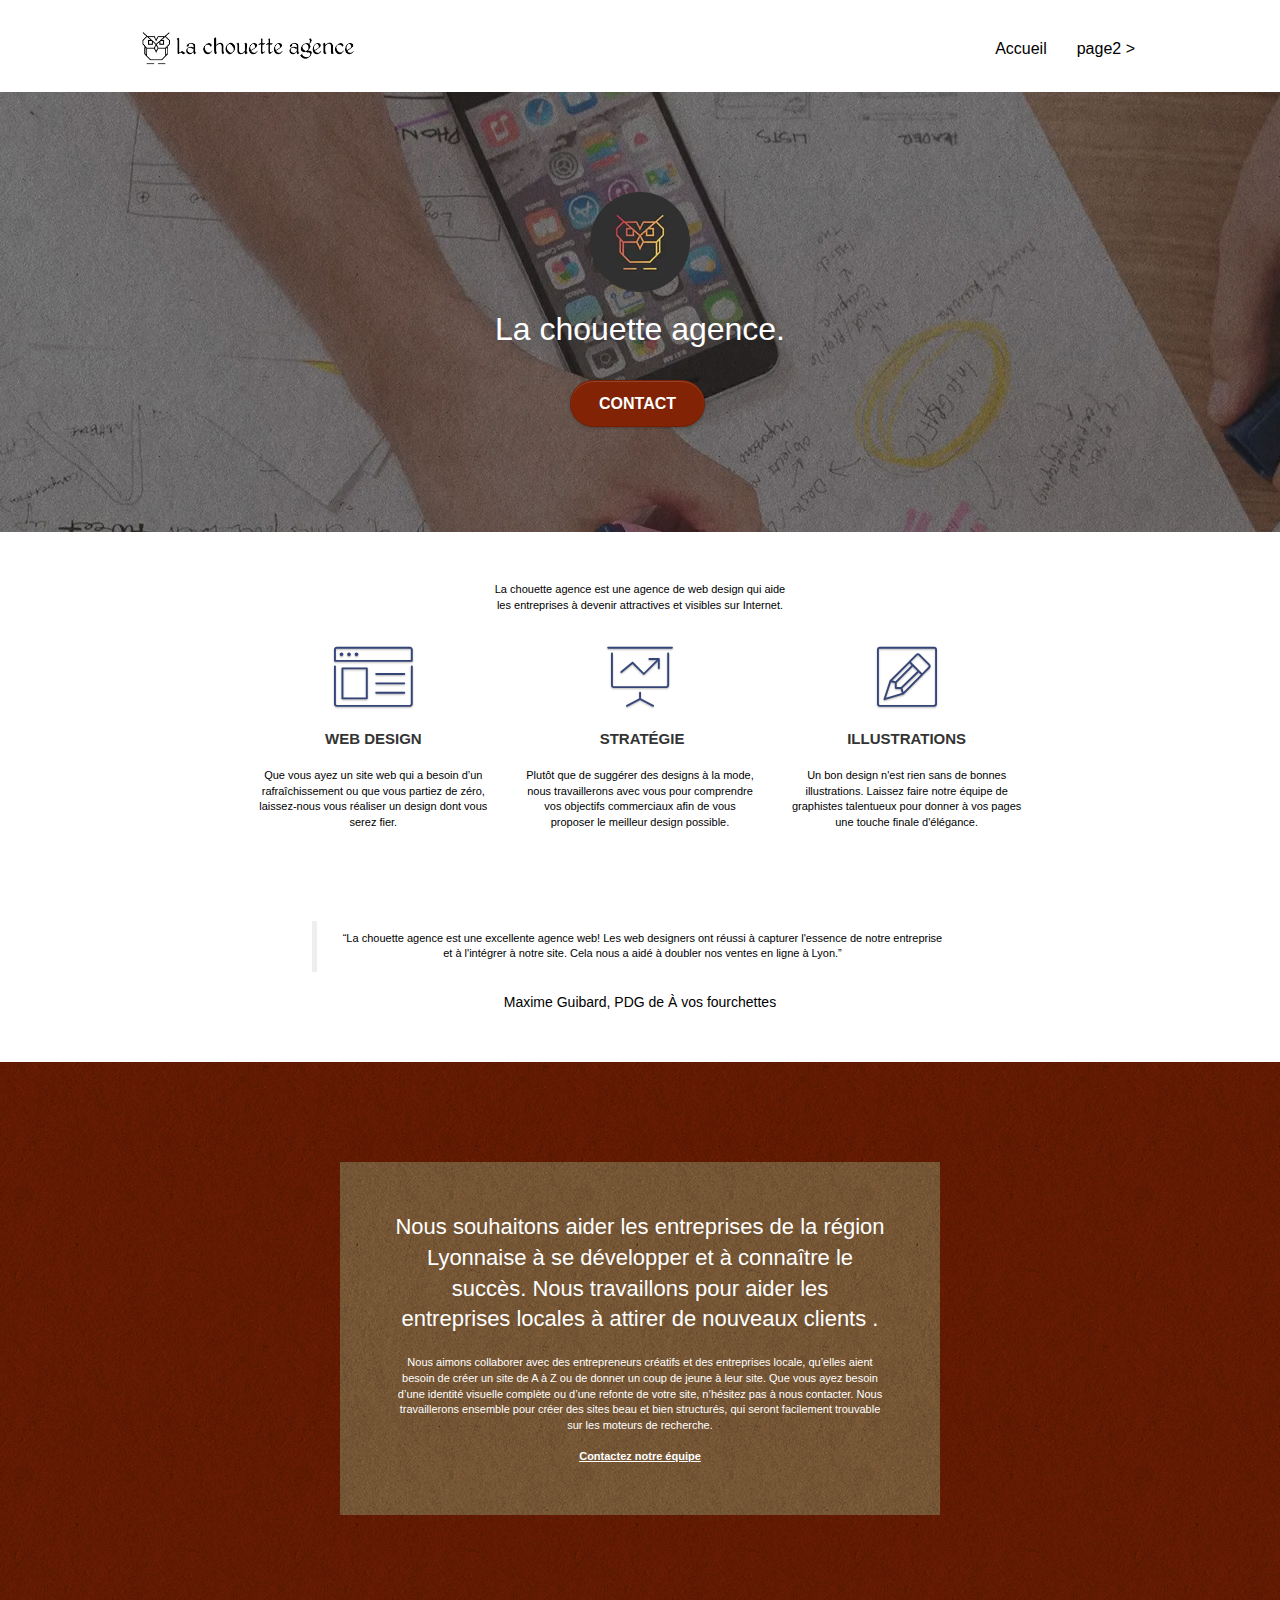
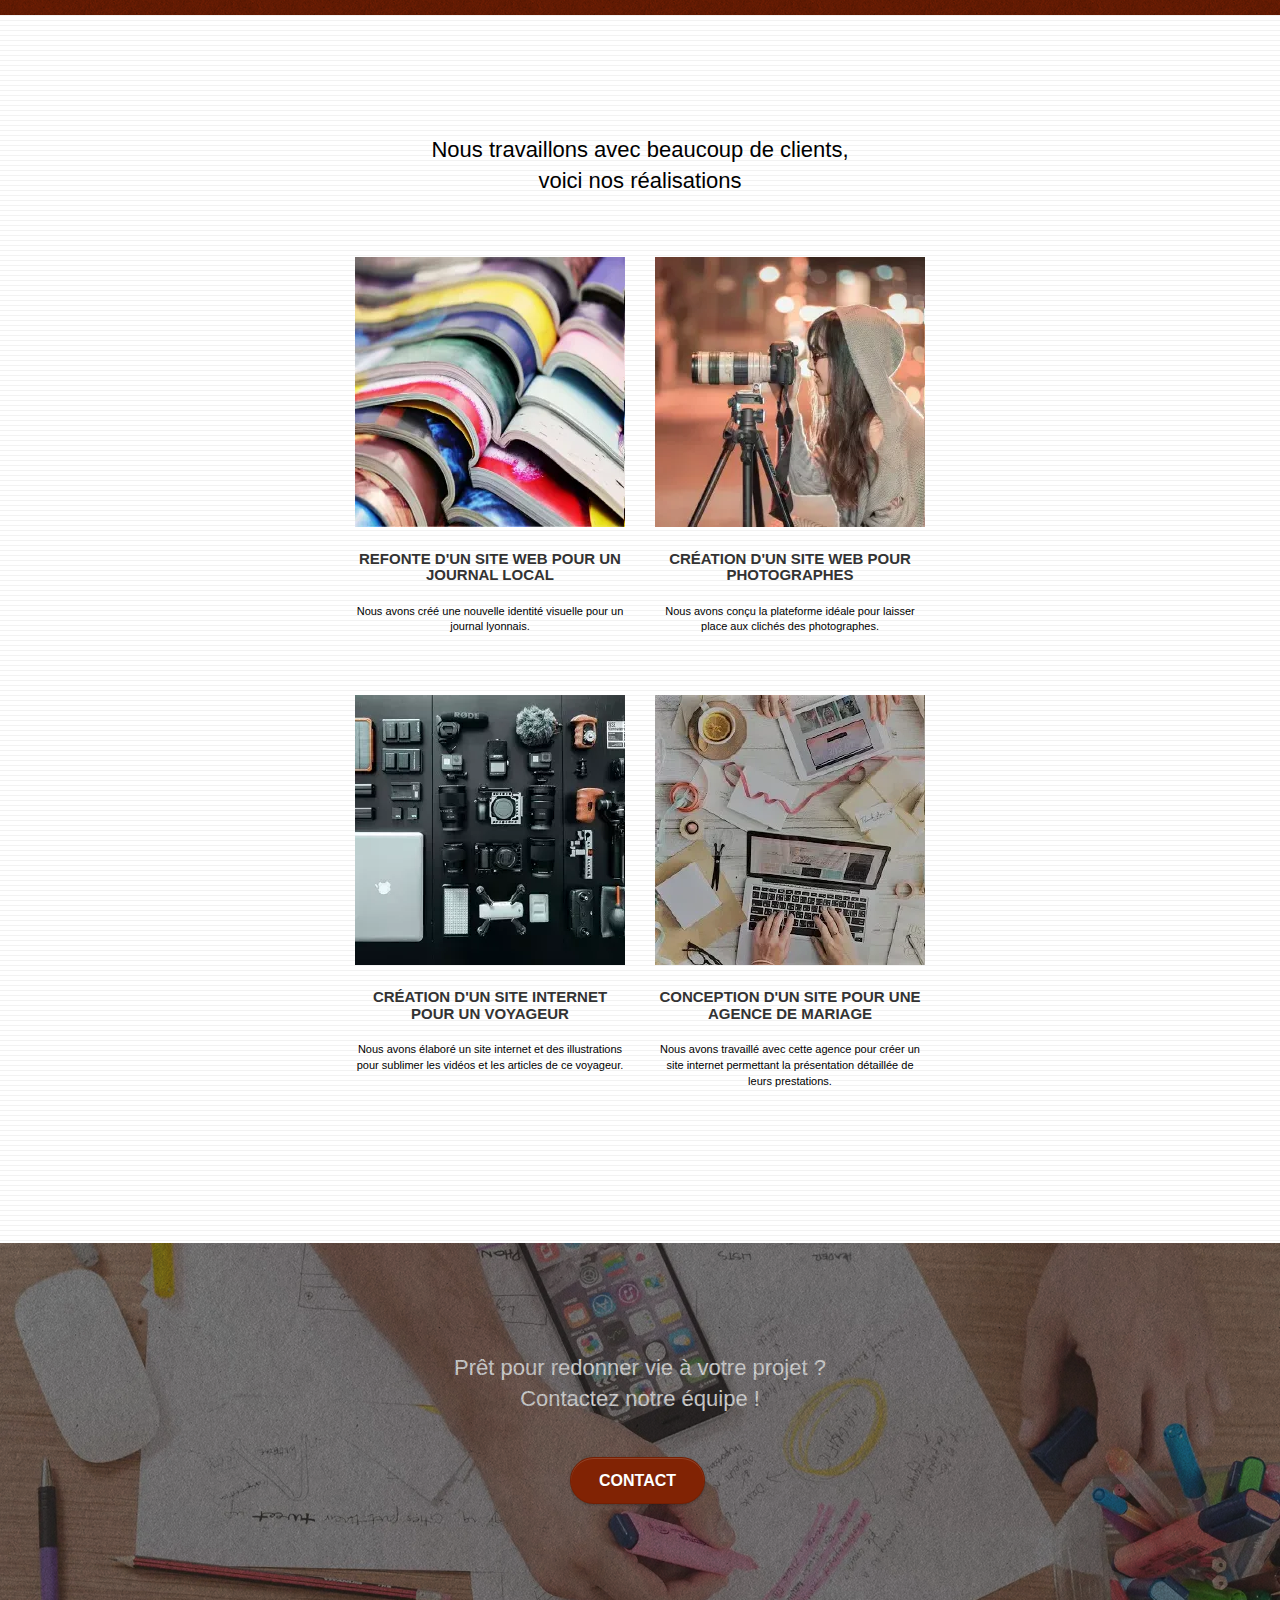
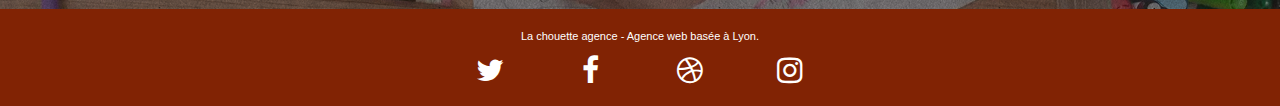
==== index.html @ 72ff3b44 "ajout attribut defer aux scripts" ====
<!doctype html>
<html lang="fr">
<head>
    <meta charset="utf-8">
	<title>La chouette agence | Entreprise de web design à Lyon</title>
    <meta name="description" content="Cherchez vous le meilleur design pour vos sites web? Que vos pages web deviennent attractives et visibles sur internet? Faites confiance à La chouette agence!">
	<meta name="viewport" content="width=device-width, initial-scale=1.0, viewport-fit=cover">
    <link rel="shortcut icon" type="image/png" href="favicon.webp">
    
	<link rel="stylesheet" type="text/css" href="./css/bootstrap.css">
	<link rel="stylesheet" type="text/css" href="style.css">
	<link rel="stylesheet" type="text/css" href="./css/font-awesome.css">
	<link rel="stylesheet" type="text/css" href="./css/et-line.css">
	
    
	<script src="./js/jquery-2.1.0.js" dfer></script>
	<script src="./js/bootstrap.js" defer></script>
	<script src="./js/blocs.js" defer></script>
	<script src="./js/jquery.touchSwipe.js" defer></script>
	<script src="./js/gmaps.js" defer></script>


<!-- Analytics -->
 
<!-- Analytics END -->
    
</head>
<body>
<!-- bloc-0 -->
<header class="bloc bgc-white l-bloc " id="bloc-0">
	<div class="container bloc-sm">

		<nav class="navbar row">
			<div class="navbar-header">
				<a class="navbar-brand" href="index.html"><img src="img/la-chouette-agence.webp" alt="Logo noir et blanc de La chouette agence" height="40" /></a>
				<button id="nav-toggle" type="button" class="ui-navbar-toggle navbar-toggle" data-toggle="collapse" data-target=".navbar-1">
					<span class="sr-only">Toggle navigation</span><span class="icon-bar"></span><span class="icon-bar"></span><span class="icon-bar"></span>
				</button>
			</div>
			<div class="collapse navbar-collapse navbar-1 special-dropdown-nav">
				<ul class="site-navigation nav navbar-nav">
					<li>
						<a href="index.html">Accueil</a>
					</li>
					<li>
					</li>
					<li>
						<a href="page2.html">page2 &gt;</a>
					</li>
				</ul>
			</div>
		</nav>
	</div>
</header> <!-- bloc-0 END -->

<!-- Principal conteneur -->
<main class="page-container">
	<!-- bloc-1-presentation -->
	<section class="bloc bgc-dark-slate-blue bg-banniere d-bloc bg-t-edge bloc-bg-texture texture-paper b-parallax" id="bloc-1-hero">
		<div class="container bloc-lg">
			<div class="row tight-width-whitespace">
				<div class="col-sm-12">
					<img src="img/logo.webp" class="center-block image-resize-mode" width="100" alt="Logo en couleur de La chouette agence" />
					<h1 class="text-center hero-bloc-text tc-white ">
						La chouette agence.
					</h1>
					<div class="text-center">
						<a href="page2.html" class="btn btn-lg btn-clean btn-rd cta-hero btn-atomic-tangerine" id="cta-hero">Contact</a>
					</div>
				</div>
			</div>
		</div>
	</section> <!-- bloc-1-presentation END -->
	
	<!-- bloc-2-services -->
	<section class="bloc bgc-white l-bloc" id="bloc-2-services">
		<div class="container bloc-md">
			<div class="row">
				<div class="col-sm-12 text-center">
					<p>La chouette agence est une agence de web design qui aide<br/> les entreprises à devenir attractives et visibles sur Internet.</p>
				</div>
			</div>
			<div class="row voffset-lg med-width-whitespace">
				<div class="col-sm-4">
					<div class="text-center">
						<span class="et-icon-browser sm-shadow icon-dark-slate-blue icons icon-lg"></span>
					</div>
					<h3 class="mg-md text-center">
						Web design
					</h3>
					<p class="text-center ">
						Que vous ayez un site web qui a besoin d&rsquo;un rafraîchissement ou que vous partiez de zéro, laissez-nous vous réaliser un design dont vous serez fier.
					</p>
				</div>
				<div class="col-sm-4">
					<div class="text-center">
						<span class="et-icon-presentation sm-shadow icon-dark-slate-blue icons icon-lg"></span>
					</div>
					<h3 class="mg-md text-center">
						&nbsp;Stratégie
					</h3>
					<p class="text-center ">
						Plutôt que de suggérer des designs à la mode, nous travaillerons avec vous pour comprendre vos objectifs commerciaux afin de vous proposer le meilleur design possible.<br>
					</p>
				</div>
				<div class="col-sm-4">
					<div class="text-center">
						<span class="et-icon-edit sm-shadow icon-dark-slate-blue icons icon-lg"></span>
					</div>
					<h3 class="mg-md text-center">
						Illustrations
					</h3>
					<p class="text-center ">
						Un bon design n'est rien sans de bonnes illustrations. Laissez faire notre équipe de graphistes talentueux pour donner à vos pages une touche finale d'élégance.
					</p>
				</div>
			</div>
			<div class="row voffset-lg voffset">
				<div class="col-xs-12 col-md-8 col-md-offset-2 text-center">
					<blockquote>
						<p>“La chouette agence est une excellente agence web! Les web designers ont réussi à capturer l'essence de notre entreprise et à l'intégrer à notre site. Cela nous a aidé à doubler nos ventes en ligne à Lyon.”</p>
					</blockquote>
					<figcaption>Maxime Guibard, PDG de À vos fourchettes</figcaption>

				</div>
			</div>
		</div>
	</section> <!-- bloc-2-services END -->
	
	<!-- bloc-3-what-i-do -->
	<section class="bloc tc-white bgc-atomic-tangerine bg-presentation d-bloc bloc-bg-texture texture-paper b-parallax" id="bloc-3-what-i-do">
		<div class="container bloc-lg">
			<div class="row tight-width-whitespace black-background">
				<div class="col-sm-12">
					<h2 class="mg-md text-center tc-white">
						Nous souhaitons aider les entreprises de la région Lyonnaise à se développer et à connaître le succès. Nous travaillons pour aider les entreprises locales à attirer de nouveaux clients .<br>
					</h2>
					<p class="text-center white">
						Nous aimons collaborer avec des entrepreneurs créatifs et des entreprises locale, qu’elles aient besoin de créer un site de A à Z ou de donner un coup de jeune à leur site. Que vous ayez besoin d’une identité visuelle complète ou d’une refonte de votre site, n’hésitez pas à nous contacter. Nous travaillerons ensemble pour créer des sites beau et bien structurés, qui seront facilement trouvable sur les moteurs de recherche. <br><br><a class="ltc-white bold-link" href="page2.html">Contactez notre équipe</a><br>
					</p>
				</div>
			</div>
		</div>
	</section> <!-- bloc-3-what-i-do END -->
	
	<!-- bloc-4-portfolio -->
	<section class="bloc bgc-white bg-lines-h2-bg bg-repeat l-bloc" id="bloc-4-portfolio">
		<div class="container bloc-lg">
			<div class="row">
				<div class="col-sm-12 text-center">
					<h2>Nous travaillons avec beaucoup de clients, <br>voici nos réalisations</h2>
				</div>
			</div>
			<div class="row tight-width-whitespace portfolio-row">
				<div class="col-sm-6">
					<a href="#" data-lightbox="img/1.jpg" data-gallery-id="gallery-1" data-caption="Refonte d'un site web pour un journal local" data-frame="snapshot-lb"><img src="img/1.webp" alt="Photo d'une pile de livres colorés" class="img-responsive portfolio-thumb" /></a>
					<h3 class="mg-md text-center">
						Refonte d'un site web pour un journal local
					</h3>
					<p class="text-center">
						Nous avons créé une nouvelle identité visuelle pour un journal lyonnais.
					</p>
				</div>
				<div class="col-sm-6">
					<a href="#" data-lightbox="img/2.jpg" data-gallery-id="gallery-1" data-caption="Création d'un site web pour photographes" data-frame="snapshot-lb"><img src="img/2.webp" class="img-responsive portfolio-thumb" alt="Photo d'une femme en train de photographier" /></a>
					<h3 class="mg-md text-center">
						Création d'un site web pour photographes
					</h3>
					<p class="text-center">
						Nous avons conçu la plateforme idéale pour laisser place aux clichés des photographes.
					</p>
				</div>
			</div>
			<div class="row tight-width-whitespace portfolio-row">
				<div class="col-sm-6">
					<a href="#" data-lightbox="img/3.bmp" data-gallery-id="gallery-1" data-caption="Création d'un site internet pour un voyageur" data-frame="snapshot-lb"><img src="img/3.webp" class="img-responsive portfolio-thumb" alt="Photo d'accessoires de photographie"/></a>
					<h3 class="mg-md text-center">
						Création d'un site internet pour un voyageur
					</h3>
					<p class="text-center">
						Nous avons élaboré un site internet et des illustrations pour sublimer les vidéos et les articles de ce voyageur.
					</p>
				</div>
				<div class="col-sm-6">
					<a href="#" data-lightbox="img/4.bmp" data-gallery-id="gallery-1" data-caption="Conception d'un site pour une agence de mariage" data-frame="snapshot-lb"><img src="img/4.webp" class="img-responsive portfolio-thumb" alt="Photod'un espace de travail avec ordinateur portable et tablette" /></a>
					<h3 class="mg-md text-center">
						Conception d'un site pour une agence de mariage
					</h3>
					<p class="text-center">
						Nous avons travaillé avec cette agence pour créer un site internet permettant la présentation détaillée de leurs prestations.
					</p>
				</div>
			</div>
		</div>
	</section> <!-- bloc-4-portfolio END -->
	
	<!-- bloc-5-cta -->
	<section class="bloc bgc-dark-slate-blue bg-banniere d-bloc bloc-bg-texture texture-paper" id="bloc-5-cta">
		<div class="container bloc-lg">
			<div class="row">
				<h2 class="mg-md text-center tc-white">
					Prêt pour redonner vie à votre projet ?<br>Contactez notre équipe !
				</h2>
				<div class="col-sm-12 text-center">
					<a href="page2.html" class="btn btn-atomic-tangerine btn-clean btn-rd btn-lg cta-hero">Contact</a>
				</div>
			</div>
		</div>
	</section> <!-- bloc-5-cta END -->
	
</main> <!-- Principal conteneur END -->

<!-- Footer - bloc-8 -->
<footer class="bloc bgc-atomic-tangerine d-bloc" id="bloc-8">
	<div class="container bloc-sm">
		<div class="row">
			<div class="col-sm-12">
				<p class="text-center white">
					La chouette agence - Agence web basée à Lyon.<br>
				</p>
				<div class="row row-no-gutters social">
					<div class="col-sm-3">
						<div class="text-center">
							<a class="social" href="index.html"><span class="fa fa-twitter icon-md"></span></a>
						</div>
					</div>
					<div class="col-sm-3">
						<div class="text-center">
							<a class="social" href="index.html"><span class="fa fa-facebook icon-md"></span></a>
						</div>
					</div>
					<div class="col-sm-3">
						<div class="text-center">
							<a class="social" href="index.html"><span class="fa fa-dribbble icon-md"></span></a>
						</div>
					</div>
					<div class="col-sm-3">
						<div class="text-center">
							<a class="social" href="index.html"><span class="fa fa-instagram icon-md"></span></a>
						</div>
					</div>
				</div>
			</div>
		</div>
	</div>
</footer> <!-- Footer - bloc-8 END -->
</body>
</html>
---- style.css ----
body {
    margin: 0;
    padding: 0;
    background: #FFF;
    overflow-x: hidden;
    -webkit-font-smoothing: antialiased;
    -moz-osx-font-smoothing: grayscale;
}

a,
button {
    transition: all .3s ease-in-out;
    outline: none!important;
}

a:hover {
    text-decoration: none;
    cursor: pointer;
}

#page-loading-blocs-notifaction {
    position: fixed;
    top: 0;
    bottom: 0;
    width: 100%;
    z-index: 100000;
    background: #FFFFFF url("img/pageload-spinner.gif") no-repeat center center;
}

.bloc {
    width: 100%;
    clear: both;
    background: 50% 50% no-repeat;
    padding: 0 50px;
    -webkit-background-size: cover;
    -moz-background-size: cover;
    -o-background-size: cover;
    background-size: cover;
    position: relative;
}

.bloc .container {
    padding-left: 0;
    padding-right: 0;
}

.bloc-lg {
    padding: 100px 50px;
}

.bloc-md {
    padding: 50px;
}

.bloc-sm {
    padding: 20px 50px;
}

.bg-center,
.bg-l-edge,
.bg-r-edge,
.bg-t-edge,
.bg-b-edge,
.bg-tl-edge,
.bg-bl-edge,
.bg-tr-edge,
.bg-br-edge,
.bg-repeat {
    -webkit-background-size: auto!important;
    -moz-background-size: auto!important;
    -o-background-size: auto!important;
    background-size: auto!important;
}

.bg-repeat {
    background: repeat;
}

.bg-t-edge {
    background: top no-repeat;
}

.bloc-bg-texture::before {
    content: "";
    background-size: 2px 2px;
    position: absolute;
    top: 0;
    bottom: 0;
    left: 0;
    right: 0;
}

.texture-paper::before {
    background: url("img/texture-paper.webp");
    background-size: 280px 280px;
}

.b-parallax {
    background-attachment: fixed;
}

.d-bloc {
    color: rgb(255, 255, 255);
}

.d-bloc button:hover {
    color: rgba(255, 255, 255, .9);
}

.d-bloc .icon-round,
.d-bloc .icon-square,
.d-bloc .icon-rounded,
.d-bloc .icon-semi-rounded-a,
.d-bloc .icon-semi-rounded-b {
    border-color: rgba(255, 255, 255, .9);
}

.d-bloc .divider-h span {
    border-color: rgba(255, 255, 255, .2);
}

.d-bloc .a-btn,
.d-bloc .navbar a,
.d-bloc .navbar-brand,
.d-bloc a .icon-sm,
.d-bloc a .icon-md,
.d-bloc a .icon-lg,
.d-bloc a .icon-xl,
.d-bloc h1 a,
.d-bloc h2 a,
.d-bloc h3 a,
.d-bloc h4 a,
.d-bloc h5 a,
.d-bloc h6 a,
.d-bloc p a {
    color: rgb(255, 255, 255);
}

.d-bloc .a-btn:hover,
.d-bloc .navbar a:hover,
.d-bloc .navbar-brand:hover,
.d-bloc a:hover .icon-sm,
.d-bloc a:hover .icon-md,
.d-bloc a:hover .icon-lg,
.d-bloc a:hover .icon-xl,
.d-bloc h1 a:hover,
.d-bloc h2 a:hover,
.d-bloc h3 a:hover,
.d-bloc h4 a:hover,
.d-bloc h5 a:hover,
.d-bloc h6 a:hover,
.d-bloc p a:hover {
    color: #FFDD8F;
}

.d-bloc .navbar-toggle .icon-bar {
    background: rgba(255, 255, 255, 1);
}

.d-bloc .btn-wire,
.d-bloc .btn-wire:hover {
    color: rgba(255, 255, 255, 1);
    border-color: rgba(255, 255, 255, 1);
}

.d-bloc .panel {
    color: rgba(0, 0, 0, .5);
}

.d-bloc .panel button:hover {
    color: rgba(0, 0, 0, .7);
}

.d-bloc .panel icon {
    border-color: rgba(0, 0, 0, .7);
}

.d-bloc .panel .divider-h span {
    border-color: rgba(0, 0, 0, .1);
}

.d-bloc .panel .a-btn {
    color: rgba(0, 0, 0, .6);
}

.d-bloc .panel .a-btn:hover {
    color: rgba(0, 0, 0, 1);
}

.d-bloc .panel .btn-wire,
.d-bloc .panel .btn-wire:hover {
    color: rgba(0, 0, 0, .7);
    border-color: rgba(0, 0, 0, .3);
}

.d-bloc .panel,
.l-bloc {
    color: rgba(0, 0, 0, .5);
}

.d-bloc .panel button:hover,
.l-bloc button:hover {
    color: rgba(0, 0, 0, .7);
}

.l-bloc .icon-round,
.l-bloc .icon-square,
.l-bloc .icon-rounded,
.l-bloc .icon-semi-rounded-a,
.l-bloc .icon-semi-rounded-b {
    border-color: rgba(0, 0, 0, .7);
}

.d-bloc .panel .divider-h span,
.l-bloc .divider-h span {
    border-color: rgba(0, 0, 0, .1);
}

.d-bloc .panel .a-btn,
.l-bloc .a-btn,
.l-bloc .navbar a,
.l-bloc .navbar-brand,
.l-bloc a .icon-sm,
.l-bloc a .icon-md,
.l-bloc a .icon-lg,
.l-bloc a .icon-xl,
.l-bloc h1 a,
.l-bloc h2 a,
.l-bloc h3 a,
.l-bloc h4 a,
.l-bloc h5 a,
.l-bloc h6 a,
.l-bloc p a {
    color: rgba(0, 0, 0, .6);
}

.d-bloc .panel .a-btn:hover,
.l-bloc .a-btn:hover,
.l-bloc .navbar a:hover,
.l-bloc .navbar-brand:hover,
.l-bloc a:hover .icon-sm,
.l-bloc a:hover .icon-md,
.l-bloc a:hover .icon-lg,
.l-bloc a:hover .icon-xl,
.l-bloc h1 a:hover,
.l-bloc h2 a:hover,
.l-bloc h3 a:hover,
.l-bloc h4 a:hover,
.l-bloc h5 a:hover,
.l-bloc h6 a:hover,
.l-bloc p a:hover {
    color: rgba(0, 0, 0, 1);
}

.l-bloc .navbar-toggle .icon-bar {
    color: rgba(0, 0, 0, .6);
}

.d-bloc .panel .btn-wire,
.d-bloc .panel .btn-wire:hover,
.l-bloc .btn-wire,
.l-bloc .btn-wire:hover {
    color: rgba(0, 0, 0, .7);
    border-color: rgba(0, 0, 0, .3);
}

.voffset {
    margin-top: 30px;
}

.voffset-lg {
    margin-top: 80px;
}

.row-no-gutters {
    margin-right: 0;
    margin-left: 0;
}

.row.row-no-gutters > [class^="col-"],
.row.row-no-gutters > [class*=" col-"] {
    padding-right: 0;
    padding-left: 0;
}

#bloc-1-hero h1 {
    font-size: 32px;
}

.navbar {
    margin-bottom: 0;
    z-index: 1;
}

.navbar-brand {
    height: auto;
    padding: 3px 15px;
    font-size: 25px;
    font-weight: normal;
    font-weight: 600;
    line-height: 44px;
}

.navbar-brand img {
    max-height: 200px;
    margin: 0 5px 0 0;
    display: inline;
}

.navbar-brand img[src$=svg] {
    min-width: 100px;
}

.nav-center .navbar-brand img {
    margin: 0;
}

.navbar .nav {
    padding-top: 2px;
    margin-right: -16px;
    float: right;
    z-index: 1;
}

.nav > li {
    float: left;
    margin-top: 4px;
    font-size: 16px;
}

.navbar-nav .open .dropdown-menu > li > a {
    text-align: inherit;
}

.nav > li a:hover,
.nav > li a:focus {
    background: transparent;
}

.navbar-toggle {
    margin: 10px 10px 0 0;
    border: 0px;
}

.navbar-toggle:hover {
    background: transparent!important;
}

.navbar-toggle .icon-bar {
    background-color: rgba(0, 0, 0, .5);
    width: 26px;
}

.nav-invert .navbar .nav {
    float: left;
}

.nav-invert .navbar-header,
.nav-invert .navbar-brand {
    float: right;
    position: relative;
    z-index: 2;
}

figcaption {
    color: black;
}

@media (min-width: 768px) {
    .site-navigation {
        position: absolute;
        top: 50%;
        right: 20px;
        transform: translate(0, -50%);
        -webkit-transform: translateY(-50%);
    }
    .nav > li .dropdown-menu a,
    .nav > li .dropdown-menu a:hover {
        color: #484848;
    }
    .nav-invert .site-navigation {
        left: 0;
        right: 0;
    }
    .nav-center {
        text-align: center;
    }
    .nav-center .navbar-header {
        width: 100%;
    }
    .nav-center .navbar-header,
    .nav-center .navbar-brand,
    .nav-center .nav > li {
        float: none;
        display: inline-block;
    }
    .nav-center .site-navigation {
        position: relative;
        width: 100%;
        right: 0;
        margin-right: 0px;
        margin-top: 20px;
    }
    .nav-center.mini-nav .navbar-toggle {
        float: none;
        margin: 10px auto 0;
    }
}

.nav > li > .dropdown a {
    background: none!important;
    display: block;
    padding: 14px 15px;
}

nav .caret {
    margin: 0 5px;
}

.dropdown-menu .dropdown-menu {
    top: -8px;
    left: 100%;
}

.dropdown-menu .dropmenu-flow-right {
    top: 100%;
    left: 0;
    margin-left: -1px;
    border-top-left-radius: 0;
    border-top-right-radius: 0;
}

.dropdown-menu .dropdown span {
    border: 4px solid black;
    border-top-color: transparent;
    border-right-color: transparent;
    border-bottom-color: transparent;
    margin: 6px -5px 0 0!important;
    float: right;
}

.mg-md {
    margin-top: 10px;
    margin-bottom: 20px;
}

.mg-lg {
    margin-top: 10px;
    margin-bottom: 40px;
}

.btn {
    margin: 0 5px 5px 0;
}

.btn.pull-right {
    margin: 0 0 5px 5px;
}

.btn-d,
.btn-d:hover,
.btn-d:focus {
    color: #FFF;
    background: rgba(0, 0, 0, .3);
}

button {
    outline: none!important;
}

.btn-rd {
    border-radius: 40px;
}

.btn-clean {
    border: 1px solid rgba(0, 0, 0, .08);
    border-bottom-color: rgba(0, 0, 0, .1);
    text-shadow: 0 1px 0 rgba(0, 0, 1, .1);
    box-shadow: 0 1px 3px rgba(0, 0, 1, .25), inset 0 1px 0 0 rgba(255, 255, 255, .15);
}

.icon-md {
    font-size: 30px!important;
}

.icon-lg {
    font-size: 60px!important;
}

.sm-shadow {
    text-shadow: 0 1px 2px rgba(0, 0, 0, .3);
}

.panel-sq,
.panel-sq .panel-heading,
.panel-sq .panel-footer {
    border-radius: 0;
}

.panel-rd {
    border-radius: 30px;
}

.panel-rd .panel-heading {
    border-radius: 29px 29px 0 0;
}

.panel-rd .panel-footer {
    border-radius: 0 0 29px 29px;
}

.form-control {
    border-color: rgba(0, 0, 0, .1);
    box-shadow: none;
}

.scrollToTop {
    width: 40px;
    height: 40px;
    position: fixed;
    bottom: 20px;
    right: 20px;
    opacity: 0;
    z-index: 500;
    transition: all .3s ease-in-out;
}

.scrollToTop span {
    margin-top: 6px;
}

.showScrollTop {
    font-size: 14px;
    opacity: 1;
}

a[data-lightbox] {
    position: relative;
    display: block;
    text-align: center;
}

a[data-lightbox]:hover::before {
    content: "+";
    font-family: "HelveticaNeue-Light", "Helvetica Neue Light", "Helvetica Neue", Helvetica, Arial;
    font-size: 32px;
    width: 50px;
    height: 50px;
    margin-left: -25px;
    border-radius: 50%;
    background: rgba(0, 0, 0, .6);
    color: #FFF;
    font-weight: 100;
    z-index: 1;
    position: absolute;
    top: 50%;
    transform: translateY(-50%);
    -webkit-transform: translateY(-50%);
}

a[data-lightbox]:hover img {
    opacity: 0.6;
    -webkit-animation-fill-mode: none;
    animation-fill-mode: none;
}

#lightbox-modal {
    display: flex;
    align-items: center;
}

#lightbox-modal .modal-dialog {
    width: 90%;
    max-width: 900px;
    margin: 0 auto 0;
}

#lightbox-modal .modal-dialog img {
    max-height: 90vh;
    margin: 0 auto;
}

.lightbox-caption {
    padding: 20px;
    color: #FFF;
    background: rgba(0, 0, 0, .5);
    position: absolute;
    left: 15px;
    right: 15px;
    bottom: 5px;
}

.close-lightbox {
    color: #FFF;
    font-size: 30px;
    position: absolute;
    top: 20px;
    right: 20px;
    z-index: 20;
    background: rgba(0, 0, 0, .5);
    border: none;
    line-height: 30px;
    padding: 0 9px 5px;
    opacity: 0.3;
}

.close-lightbox:hover,
.next-lightbox:hover,
.prev-lightbox:hover {
    opacity: 1.0;
    color: #FFF;
}

.next-lightbox,
.prev-lightbox {
    font-size: 20px;
    color: rgba(255, 255, 255, .9);
    background: rgba(0, 0, 0, .5);
    transition: all .2s ease-in-out;
    position: absolute;
    top: 45%;
    z-index: 1;
    opacity: 0.4;
}

.next-lightbox {
    padding: 6px 8px 1px 13px;
    right: 25px;
}

.prev-lightbox {
    padding: 6px 13px 1px 10px;
    left: 25px;
}

.snapshot-lb .modal-body {
    padding-bottom: 45px;
}

.snapshot-lb .lightbox-caption {
    padding: 0;
    color: rgba(0, 0, 0, .5);
    background: none;
}

h1,
h2,
h3,
h4,
h5,
h6,
p,
label,
.btn,
a {
    font-family: "helvetica";
    font-weight: 400;
    color: black!important;
}

.container {
    max-width: 1000px;
}

.hero-bloc-text {
    font-size: 38px;
}

.hero-bloc-text-sub {
    font-size: 36px;
}

.statement-bloc-text {
    line-height: 26px;
    font-style: italic;
    font-size: 20px;
    text-align: center;
    font-weight: lighter;
    max-width: 520px;
    margin: auto auto auto auto;
}

p {
    font-size: 11px;
}

.tight-width-whitespace {
    max-width: 600px;
    margin: auto auto auto auto;
}

.h1 {
    font-size: 20px;
    font-family: "Open Sans";
}

.cta-hero {
    margin-top: 22px;
    color: #FFFFFF!important;
    text-transform: uppercase;
    padding: 12px 28px 12px 28px;
    font-size: 16px;
    font-weight: 700;
}

.social {
    max-width: 400px;
    margin: auto auto auto auto;
}

h2 {
    font-size: 22px;
    line-height: 1.4em;
}

h3 {
    font-size: 15px;
    text-transform: uppercase;
    font-weight: 700;
    color: #333333!important;
}

.med-width-whitespace {
    max-width: 800px;
    margin: auto auto auto auto;
    box-shadow: 0px 0px 0px #000000;
}

h1 {
    color: #333333!important;
}

h4 {
    color: #333333!important;
}

.icons {
    margin-bottom: 14px;
    margin-top: 24px;
}

.white {
    color: #FFFFFF!important;
}

.portfolio-thumb {
    margin-bottom: 24px;
}

.portfolio-row {
    margin-bottom: 44px;
    margin-top: 50px;
}

.avatar {
    box-shadow: 0px 4px 9px rgba(0, 0, 0, 0.3);
}

.black-background {
    background-color: rgba(165, 147, 99, 0.7);
    padding: 40px 40px 40px 40px;
}

.bold-link {
    font-weight: 900;
    text-decoration: underline!important;
}

.bgc-white {
    background-color: #FFFFFF;
}

.bgc-dark-slate-blue {
    background-color: #364577;
}

.bgc-atomic-tangerine {
    background-color: #812304;
}

.tc-white {
    color: #FFFFFF!important;
}

.btn-atomic-tangerine {
    background: #812304;
    color: #FFFFFF!important;
}

.btn-atomic-tangerine:hover {
    background: #812304!important;
    color: #FFDD8F!important;
}

.ltc-white {
    color: #FFFFFF!important;
}

.ltc-white:hover {
    color: #cccccc!important;
}

.ltc-atomic-tangerine {
    color: #F3976C!important;
}

.ltc-atomic-tangerine:hover {
    color: #c27956!important;
}

.icon-dark-slate-blue {
    color: #364577!important;
    border-color: #364577!important;
}

.bg-dots-bg {
    background-image: url("img/dots-bg.webp");
}

.bg-lines-h2-bg {
    background-image: url("img/lines-h2-bg.webp");
}

.bg-banniere {
    background-image: url("img/la-chouette-agence-banniere.webp");
}

.bg-presentation {
    background-image: url("img/image-de-presentation.webp");
}

footer li a {
    color: #FFFFFF!important;
}

@media (max-width: 1024px) {
    .bloc {
        padding-left: 20px;
        padding-right: 20px;
    }
    .bloc.full-width-bloc,
    .bloc-tile-2.full-width-bloc .container,
    .bloc-tile-3.full-width-bloc .container,
    .bloc-tile-4.full-width-bloc .container {
        padding-left: 0;
        padding-right: 0;
    }
}

@media (max-width: 992px) and (min-width: 768px) {
    .navbar .nav {
        max-width: 80%
    }
    .nav-center.navbar .nav {
        max-width: 100%
    }
}

@media only screen and (min-device-width: 768px) and (max-device-width: 1024px) and (orientation: landscape) {
    .b-parallax {
        background-attachment: scroll;
    }
}

@media only screen and (min-device-width: 1024px) and (max-device-width: 1366px) and (-webkit-min-device-pixel-ratio: 1.5) {
    .b-parallax {
        background-attachment: scroll;
    }
}

@media (max-width: 991px) {
    .container {
        width: 100%;
    }
    .b-parallax {
        background-attachment: scroll;
    }
    .page-container,
    #hero-bloc {
        overflow-x: hidden;
        position: relative;
    }
    .bloc {
        padding-left: constant(safe-area-inset-left);
        padding-right: constant(safe-area-inset-right);
    }
    .bloc-group,
    .bloc-group .bloc {
        display: block;
        width: 100%;
    }
    .bloc-fill-screen .fill-bloc-top-edge,
    .bloc-fill-screen .fill-bloc-bottom-edge {
        padding: 0 20px;
        padding-left: constant(safe-area-inset-left);
        padding-right: constant(safe-area-inset-right);
    }
}

@media (max-width: 767px) {
    .page-container {
        overflow-x: hidden;
        position: relative;
    }
    h1,
    h2,
    h3,
    h4,
    h5,
    h6,
    p,
    #disqus_thread {
        padding-left: 10px!important;
        padding-right: 10px!important;
    }
    .b-parallax {
        background-attachment: scroll;
    }
    .navbar .nav {
        padding-top: 0;
        border-top: 1px solid rgba(0, 0, 0, .2);
        float: none!important;
    }
    .navbar.row {
        margin-left: 0;
        margin-right: 0;
    }
    .site-navigation {
        position: inherit;
        transform: none;
        -webkit-transform: none;
        -ms-transform: none;
    }
    .nav > li {
        margin-top: 0;
        border-bottom: 1px solid rgba(0, 0, 0, .1);
        background: rgba(0, 0, 0, .05);
        text-align: left;
        padding-left: 15px;
        width: 100%;
    }
    .nav > li:hover {
        background: rgba(0, 0, 0, .08);
    }
    .dropdown .dropdown a .caret {
        float: none;
        margin: 5px 0 0 10px!important;
        border: 4px solid black;
        border-bottom-color: transparent;
        border-right-color: transparent;
        border-left-color: transparent;
    }
    #hero-bloc .navbar .nav {
        background: rgba(0, 0, 0, .8);
    }
    #hero-bloc .navbar .nav a {
        color: rgba(255, 255, 255, .6);
    }
    .hero {
        padding: 50px 0;
    }
    .hero-nav {
        left: -1px;
        right: -1px;
    }
    .navbar-collapse {
        padding: 0;
        overflow-x: hidden;
        -webkit-box-shadow: none;
        box-shadow: none;
    }
    .navbar-brand img {
        max-height: 40px;
        width: auto;
    }
    .nav-invert .navbar-header {
        float: none;
        width: 100%;
    }
    .nav-invert .navbar-toggle {
        float: left;
        margin-left: 10px;
    }
    .bloc {
        padding-left: 0;
        padding-right: 0;
    }
    .bloc-xxl,
    .bloc-xl,
    .bloc-lg {
        padding: 40px 0;
    }
    .bloc-sm,
    .bloc-md {
        padding-left: 0;
        padding-right: 0;
    }
    .bloc-tile-2 .container,
    .bloc-tile-3 .container,
    .bloc-tile-4 .container,
    .bloc-fill-screen .fill-bloc-top-edge,
    .bloc-fill-screen .fill-bloc-bottom-edge {
        padding-left: 0;
        padding-right: 0;
    }
    .a-block {
        padding: 0 10px;
    }
    .btn-dwn {
        display: none;
    }
    .voffset {
        margin-top: 5px;
    }
    .voffset-md {
        margin-top: 20px;
    }
    .voffset-lg {
        margin-top: 30px;
    }
    form {
        padding: 5px;
    }
    .close-lightbox {
        display: inline-block;
    }
    .blocsapp-device-iphone5 {
        background-size: 216px 425px;
        padding-top: 60px;
        width: 216px;
        height: 425px;
    }
    .blocsapp-device-iphone5 img {
        width: 180px;
        height: 320px;
    }
}

@media (max-width: 400px) {
    .bloc {
        padding-left: 0;
        padding-right: 0;
    }
}

@media (max-width: 767px) {
    .bloc-mob-center-text {
        text-align: center;
    }
}
---- css/et-line.css ----
@font-face {
    font-family: et-line;
    src: url(../fonts/et-line.eot);
    src: url(../fonts/et-line.eot?#iefix) format('embedded-opentype'), url(../fonts/et-line.woff) format('woff'), url(../fonts/et-line.ttf) format('truetype'), url(../fonts/et-line.svg#et-line) format('svg');
    font-weight: 400;
    font-style: normal
}

.et-icon-adjustments,
.et-icon-alarmclock,
.et-icon-anchor,
.et-icon-aperture,
.et-icon-attachment,
.et-icon-bargraph,
.et-icon-basket,
.et-icon-beaker,
.et-icon-bike,
.et-icon-book-open,
.et-icon-briefcase,
.et-icon-browser,
.et-icon-calendar,
.et-icon-camera,
.et-icon-caution,
.et-icon-chat,
.et-icon-circle-compass,
.et-icon-clipboard,
.et-icon-clock,
.et-icon-cloud,
.et-icon-compass,
.et-icon-desktop,
.et-icon-dial,
.et-icon-document,
.et-icon-documents,
.et-icon-download,
.et-icon-dribbble,
.et-icon-edit,
.et-icon-envelope,
.et-icon-expand,
.et-icon-facebook,
.et-icon-flag,
.et-icon-focus,
.et-icon-gears,
.et-icon-genius,
.et-icon-gift,
.et-icon-global,
.et-icon-globe,
.et-icon-googleplus,
.et-icon-grid,
.et-icon-happy,
.et-icon-hazardous,
.et-icon-heart,
.et-icon-hotairballoon,
.et-icon-hourglass,
.et-icon-key,
.et-icon-laptop,
.et-icon-layers,
.et-icon-lifesaver,
.et-icon-lightbulb,
.et-icon-linegraph,
.et-icon-linkedin,
.et-icon-lock,
.et-icon-magnifying-glass,
.et-icon-map,
.et-icon-map-pin,
.et-icon-megaphone,
.et-icon-mic,
.et-icon-mobile,
.et-icon-newspaper,
.et-icon-notebook,
.et-icon-paintbrush,
.et-icon-paperclip,
.et-icon-pencil,
.et-icon-phone,
.et-icon-picture,
.et-icon-pictures,
.et-icon-piechart,
.et-icon-presentation,
.et-icon-pricetags,
.et-icon-printer,
.et-icon-profile-female,
.et-icon-profile-male,
.et-icon-puzzle,
.et-icon-quote,
.et-icon-recycle,
.et-icon-refresh,
.et-icon-ribbon,
.et-icon-rss,
.et-icon-sad,
.et-icon-scissors,
.et-icon-scope,
.et-icon-search,
.et-icon-shield,
.et-icon-speedometer,
.et-icon-strategy,
.et-icon-streetsign,
.et-icon-tablet,
.et-icon-target,
.et-icon-telescope,
.et-icon-toolbox,
.et-icon-tools,
.et-icon-tools-2,
.et-icon-trophy,
.et-icon-tumblr,
.et-icon-twitter,
.et-icon-upload,
.et-icon-video,
.et-icon-wallet,
.et-icon-wine {
    font-family: et-line;
    speak: none;
    font-style: normal;
    font-weight: 400;
    font-variant: normal;
    text-transform: none;
    line-height: 1;
    -webkit-font-smoothing: antialiased;
    -moz-osx-font-smoothing: grayscale;
    display: inline-block
}

.et-icon-mobile:before {
    content: "\e000"
}

.et-icon-laptop:before {
    content: "\e001"
}

.et-icon-desktop:before {
    content: "\e002"
}

.et-icon-tablet:before {
    content: "\e003"
}

.et-icon-phone:before {
    content: "\e004"
}

.et-icon-document:before {
    content: "\e005"
}

.et-icon-documents:before {
    content: "\e006"
}

.et-icon-search:before {
    content: "\e007"
}

.et-icon-clipboard:before {
    content: "\e008"
}

.et-icon-newspaper:before {
    content: "\e009"
}

.et-icon-notebook:before {
    content: "\e00a"
}

.et-icon-book-open:before {
    content: "\e00b"
}

.et-icon-browser:before {
    content: "\e00c"
}

.et-icon-calendar:before {
    content: "\e00d"
}

.et-icon-presentation:before {
    content: "\e00e"
}

.et-icon-picture:before {
    content: "\e00f"
}

.et-icon-pictures:before {
    content: "\e010"
}

.et-icon-video:before {
    content: "\e011"
}

.et-icon-camera:before {
    content: "\e012"
}

.et-icon-printer:before {
    content: "\e013"
}

.et-icon-toolbox:before {
    content: "\e014"
}

.et-icon-briefcase:before {
    content: "\e015"
}

.et-icon-wallet:before {
    content: "\e016"
}

.et-icon-gift:before {
    content: "\e017"
}

.et-icon-bargraph:before {
    content: "\e018"
}

.et-icon-grid:before {
    content: "\e019"
}

.et-icon-expand:before {
    content: "\e01a"
}

.et-icon-focus:before {
    content: "\e01b"
}

.et-icon-edit:before {
    content: "\e01c"
}

.et-icon-adjustments:before {
    content: "\e01d"
}

.et-icon-ribbon:before {
    content: "\e01e"
}

.et-icon-hourglass:before {
    content: "\e01f"
}

.et-icon-lock:before {
    content: "\e020"
}

.et-icon-megaphone:before {
    content: "\e021"
}

.et-icon-shield:before {
    content: "\e022"
}

.et-icon-trophy:before {
    content: "\e023"
}

.et-icon-flag:before {
    content: "\e024"
}

.et-icon-map:before {
    content: "\e025"
}

.et-icon-puzzle:before {
    content: "\e026"
}

.et-icon-basket:before {
    content: "\e027"
}

.et-icon-envelope:before {
    content: "\e028"
}

.et-icon-streetsign:before {
    content: "\e029"
}

.et-icon-telescope:before {
    content: "\e02a"
}

.et-icon-gears:before {
    content: "\e02b"
}

.et-icon-key:before {
    content: "\e02c"
}

.et-icon-paperclip:before {
    content: "\e02d"
}

.et-icon-attachment:before {
    content: "\e02e"
}

.et-icon-pricetags:before {
    content: "\e02f"
}

.et-icon-lightbulb:before {
    content: "\e030"
}

.et-icon-layers:before {
    content: "\e031"
}

.et-icon-pencil:before {
    content: "\e032"
}

.et-icon-tools:before {
    content: "\e033"
}

.et-icon-tools-2:before {
    content: "\e034"
}

.et-icon-scissors:before {
    content: "\e035"
}

.et-icon-paintbrush:before {
    content: "\e036"
}

.et-icon-magnifying-glass:before {
    content: "\e037"
}

.et-icon-circle-compass:before {
    content: "\e038"
}

.et-icon-linegraph:before {
    content: "\e039"
}

.et-icon-mic:before {
    content: "\e03a"
}

.et-icon-strategy:before {
    content: "\e03b"
}

.et-icon-beaker:before {
    content: "\e03c"
}

.et-icon-caution:before {
    content: "\e03d"
}

.et-icon-recycle:before {
    content: "\e03e"
}

.et-icon-anchor:before {
    content: "\e03f"
}

.et-icon-profile-male:before {
    content: "\e040"
}

.et-icon-profile-female:before {
    content: "\e041"
}

.et-icon-bike:before {
    content: "\e042"
}

.et-icon-wine:before {
    content: "\e043"
}

.et-icon-hotairballoon:before {
    content: "\e044"
}

.et-icon-globe:before {
    content: "\e045"
}

.et-icon-genius:before {
    content: "\e046"
}

.et-icon-map-pin:before {
    content: "\e047"
}

.et-icon-dial:before {
    content: "\e048"
}

.et-icon-chat:before {
    content: "\e049"
}

.et-icon-heart:before {
    content: "\e04a"
}

.et-icon-cloud:before {
    content: "\e04b"
}

.et-icon-upload:before {
    content: "\e04c"
}

.et-icon-download:before {
    content: "\e04d"
}

.et-icon-target:before {
    content: "\e04e"
}

.et-icon-hazardous:before {
    content: "\e04f"
}

.et-icon-piechart:before {
    content: "\e050"
}

.et-icon-speedometer:before {
    content: "\e051"
}

.et-icon-global:before {
    content: "\e052"
}

.et-icon-compass:before {
    content: "\e053"
}

.et-icon-lifesaver:before {
    content: "\e054"
}

.et-icon-clock:before {
    content: "\e055"
}

.et-icon-aperture:before {
    content: "\e056"
}

.et-icon-quote:before {
    content: "\e057"
}

.et-icon-scope:before {
    content: "\e058"
}

.et-icon-alarmclock:before {
    content: "\e059"
}

.et-icon-refresh:before {
    content: "\e05a"
}

.et-icon-happy:before {
    content: "\e05b"
}

.et-icon-sad:before {
    content: "\e05c"
}

.et-icon-facebook:before {
    content: "\e05d"
}

.et-icon-twitter:before {
    content: "\e05e"
}

.et-icon-googleplus:before {
    content: "\e05f"
}

.et-icon-rss:before {
    content: "\e060"
}

.et-icon-tumblr:before {
    content: "\e061"
}

.et-icon-linkedin:before {
    content: "\e062"
}

.et-icon-dribbble:before {
    content: "\e063"
}
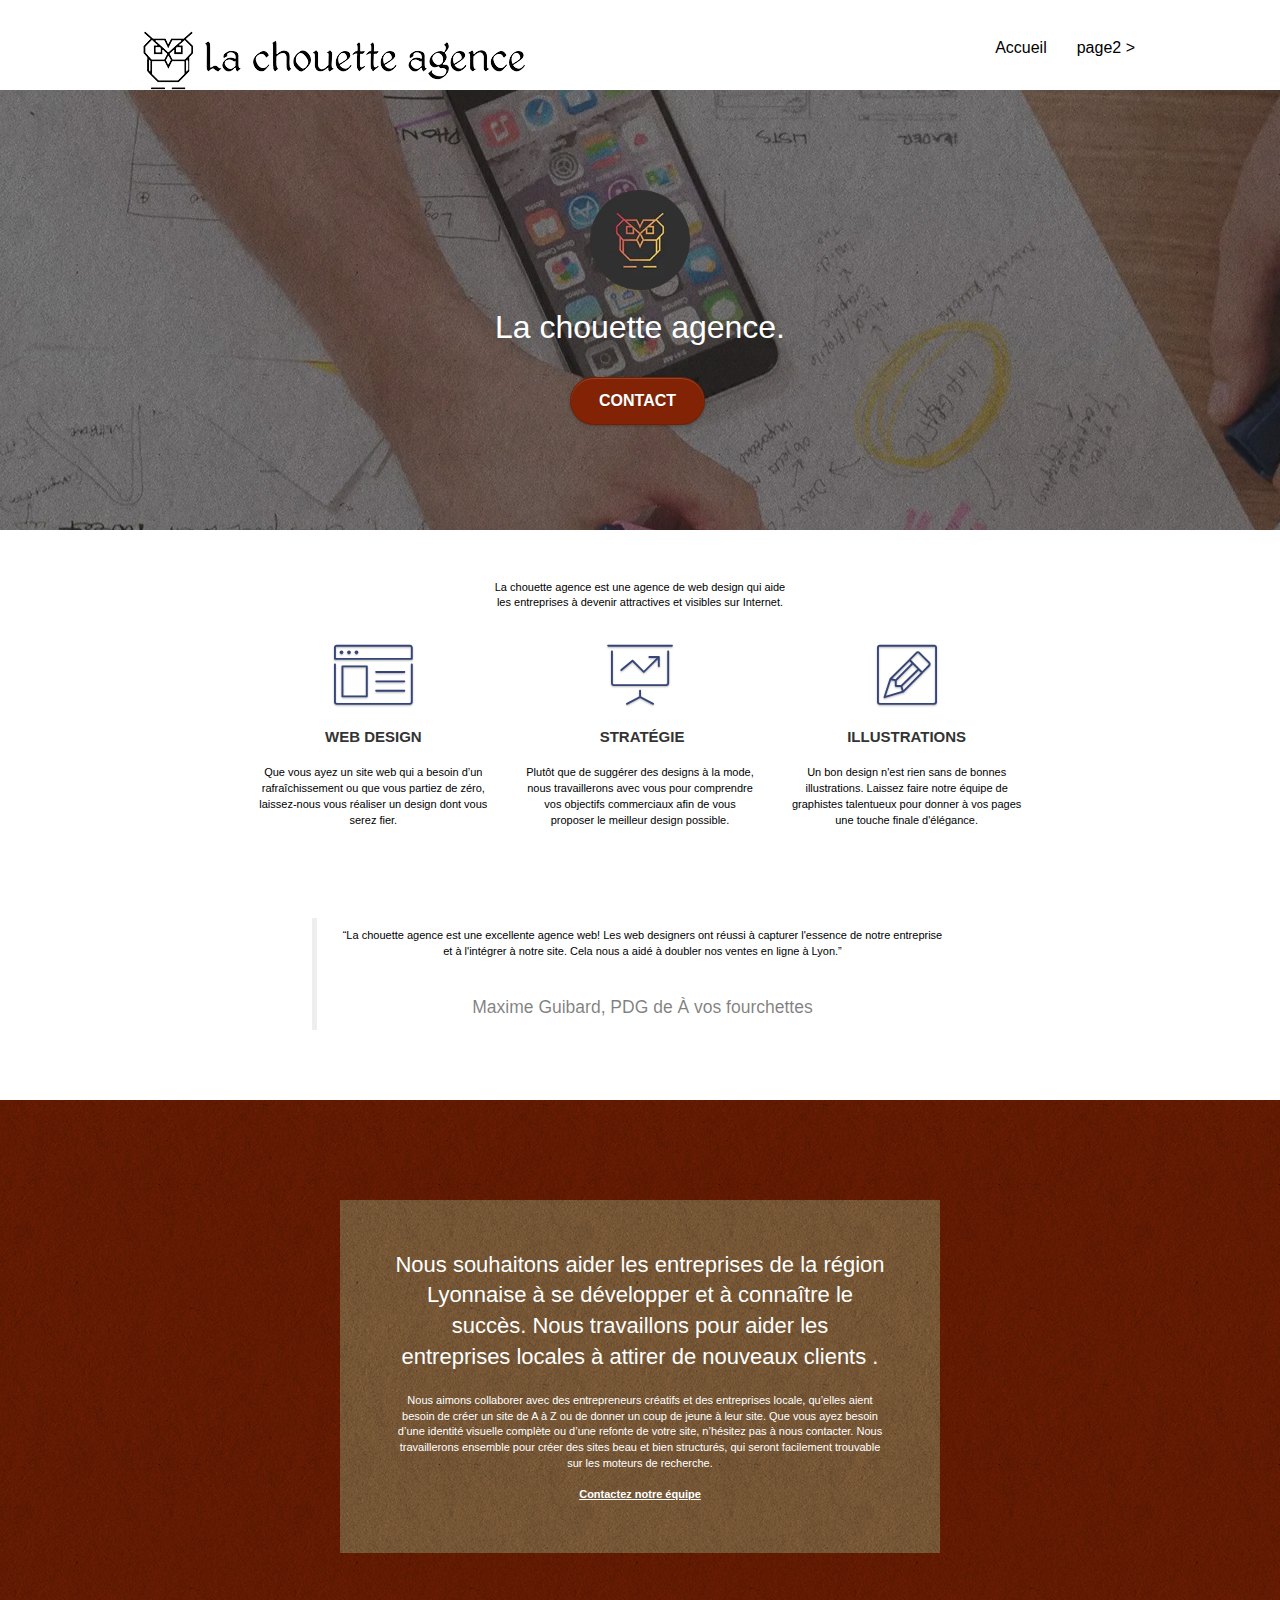
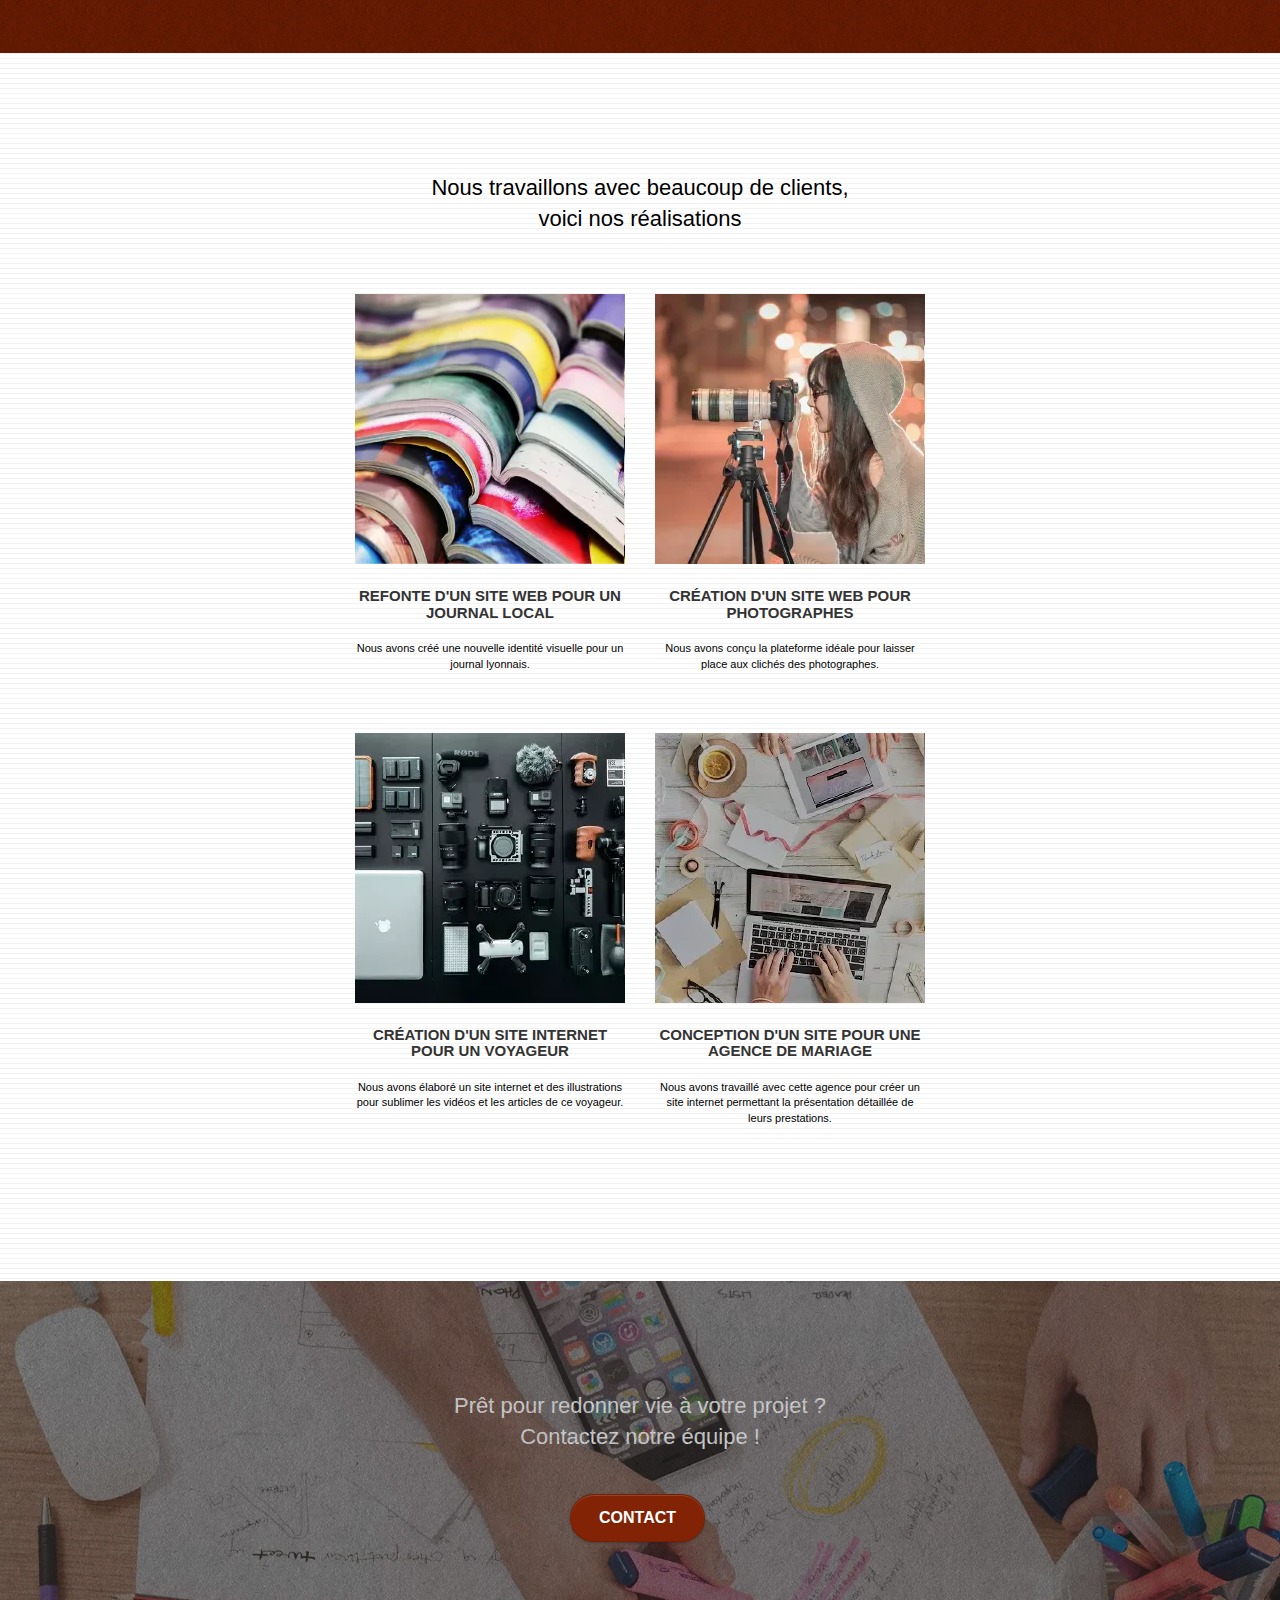
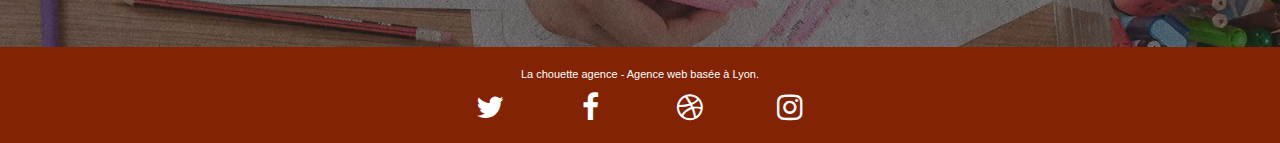
==== commit d3d5decf: "correction erreurs" ====
--- a/index.html
+++ b/index.html
@@ -13,7 +13,7 @@
 	<link rel="stylesheet" type="text/css" href="./css/et-line.css">
 	
     
-	<script src="./js/jquery-2.1.0.js" dfer></script>
+	<script src="./js/jquery-2.1.0.js" defer></script>
 	<script src="./js/bootstrap.js" defer></script>
 	<script src="./js/blocs.js" defer></script>
 	<script src="./js/jquery.touchSwipe.js" defer></script>
@@ -32,7 +32,7 @@
 
 		<nav class="navbar row">
 			<div class="navbar-header">
-				<a class="navbar-brand" href="index.html"><img src="img/la-chouette-agence.webp" alt="Logo noir et blanc de La chouette agence" height="40" /></a>
+				<a class="navbar-brand" href="index.html"><img src="img/la-chouette-agence.webp" alt="Logo noir et blanc de La chouette agence" /></a>
 				<button id="nav-toggle" type="button" class="ui-navbar-toggle navbar-toggle" data-toggle="collapse" data-target=".navbar-1">
 					<span class="sr-only">Toggle navigation</span><span class="icon-bar"></span><span class="icon-bar"></span><span class="icon-bar"></span>
 				</button>
@@ -119,8 +119,8 @@
 				<div class="col-xs-12 col-md-8 col-md-offset-2 text-center">
 					<blockquote>
 						<p>“La chouette agence est une excellente agence web! Les web designers ont réussi à capturer l'essence de notre entreprise et à l'intégrer à notre site. Cela nous a aidé à doubler nos ventes en ligne à Lyon.”</p>
+						<br/>Maxime Guibard, PDG de À vos fourchettes
 					</blockquote>
-					<figcaption>Maxime Guibard, PDG de À vos fourchettes</figcaption>
 
 				</div>
 			</div>
@@ -182,7 +182,7 @@
 					</p>
 				</div>
 				<div class="col-sm-6">
-					<a href="#" data-lightbox="img/4.bmp" data-gallery-id="gallery-1" data-caption="Conception d'un site pour une agence de mariage" data-frame="snapshot-lb"><img src="img/4.webp" class="img-responsive portfolio-thumb" alt="Photod'un espace de travail avec ordinateur portable et tablette" /></a>
+					<a href="#" data-lightbox="img/4.bmp" data-gallery-id="gallery-1" data-caption="Conception d'un site pour une agence de mariage" data-frame="snapshot-lb"><img src="img/4.webp" class="img-responsive portfolio-thumb" alt="Photo d'un espace de travail avec ordinateur portable et tablette" /></a>
 					<h3 class="mg-md text-center">
 						Conception d'un site pour une agence de mariage
 					</h3>
@@ -221,22 +221,22 @@
 				<div class="row row-no-gutters social">
 					<div class="col-sm-3">
 						<div class="text-center">
-							<a class="social" href="index.html"><span class="fa fa-twitter icon-md"></span></a>
-						</div>
-					</div>
-					<div class="col-sm-3">
-						<div class="text-center">
-							<a class="social" href="index.html"><span class="fa fa-facebook icon-md"></span></a>
-						</div>
-					</div>
-					<div class="col-sm-3">
-						<div class="text-center">
-							<a class="social" href="index.html"><span class="fa fa-dribbble icon-md"></span></a>
-						</div>
-					</div>
-					<div class="col-sm-3">
-						<div class="text-center">
-							<a class="social" href="index.html"><span class="fa fa-instagram icon-md"></span></a>
+							<a class="social" href="index.html"><i class="fa fa-twitter icon-md"></i></a>
+						</div>
+					</div>
+					<div class="col-sm-3">
+						<div class="text-center">
+							<a class="social" href="index.html"><i class="fa fa-facebook icon-md"></i></a>
+						</div>
+					</div>
+					<div class="col-sm-3">
+						<div class="text-center">
+							<a class="social" href="index.html"><i class="fa fa-dribbble icon-md"></i></a>
+						</div>
+					</div>
+					<div class="col-sm-3">
+						<div class="text-center">
+							<a class="social" href="index.html"><i class="fa fa-instagram icon-md"></i></a>
 						</div>
 					</div>
 				</div>
--- a/style.css
+++ b/style.css
@@ -293,7 +293,8 @@
 }
 
 .navbar-brand {
-    height: auto;
+    height: 40px;
+    width: auto;
     padding: 3px 15px;
     font-size: 25px;
     font-weight: normal;
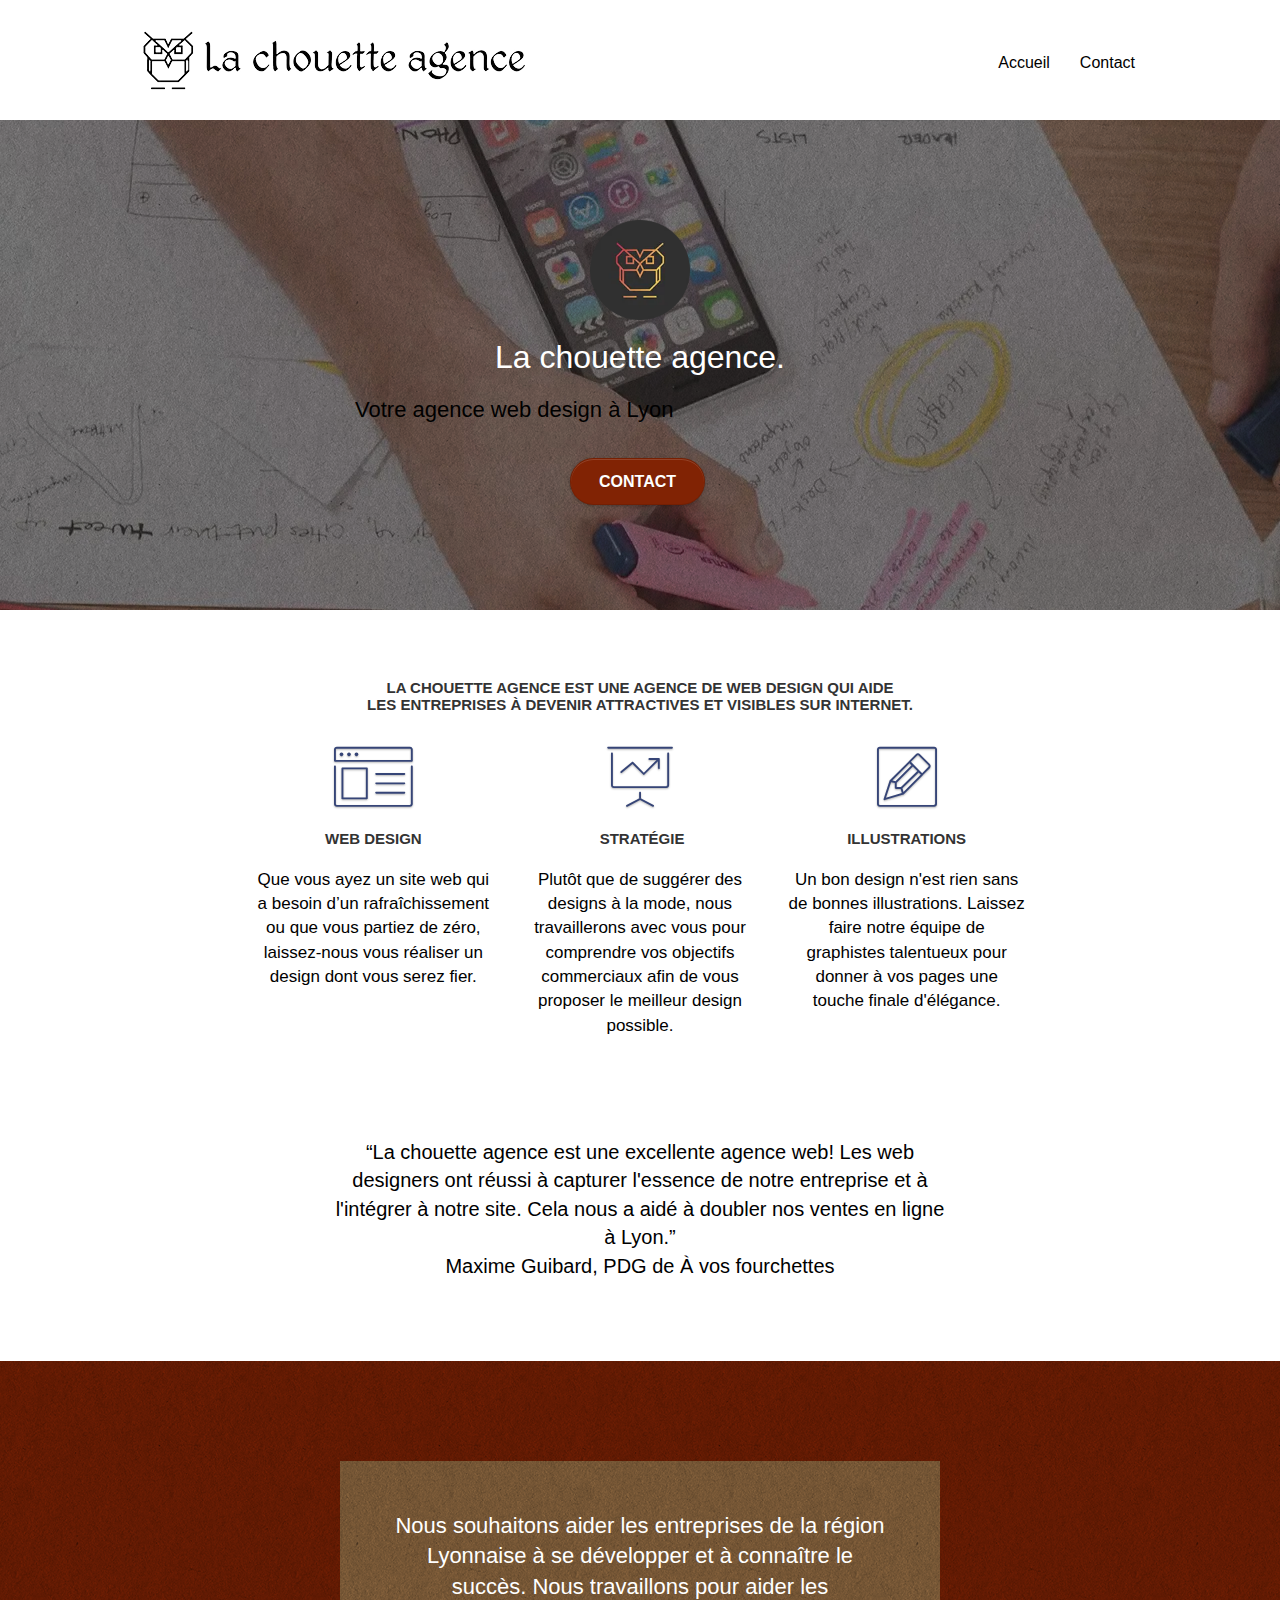
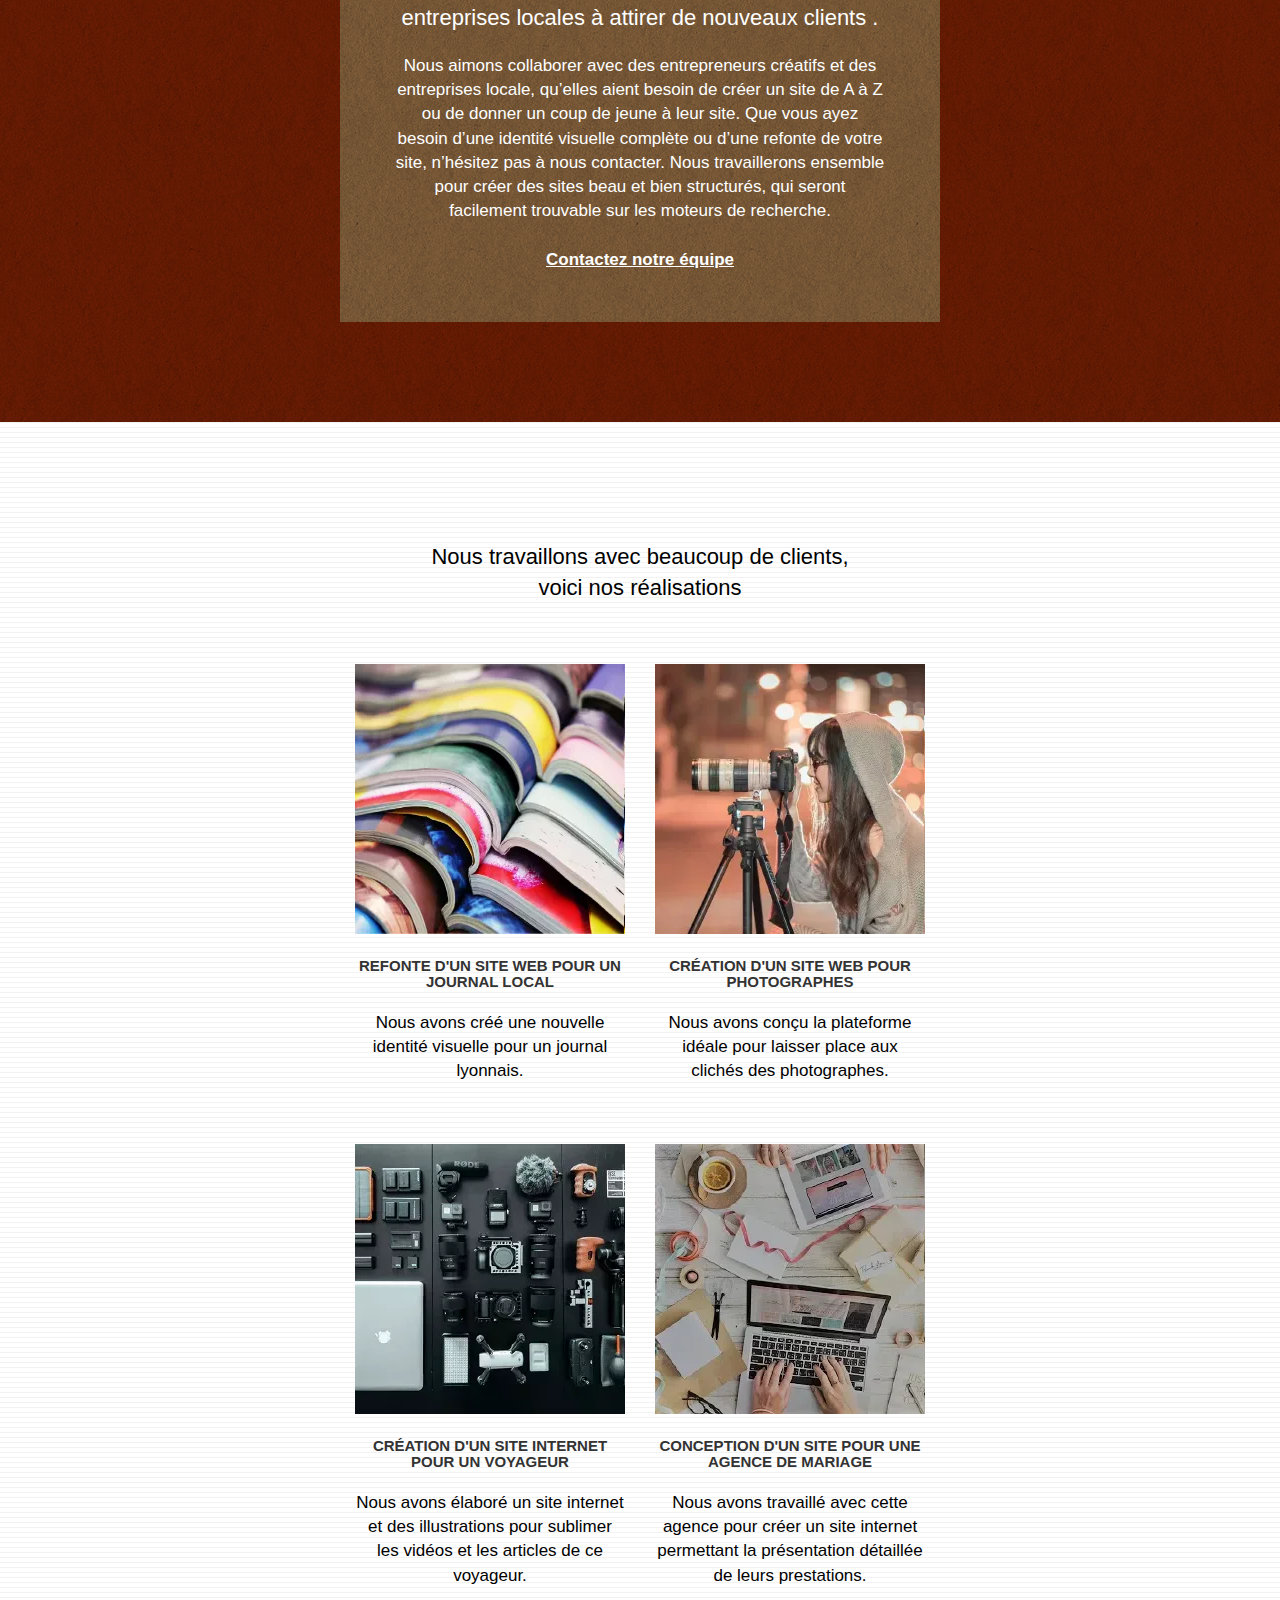
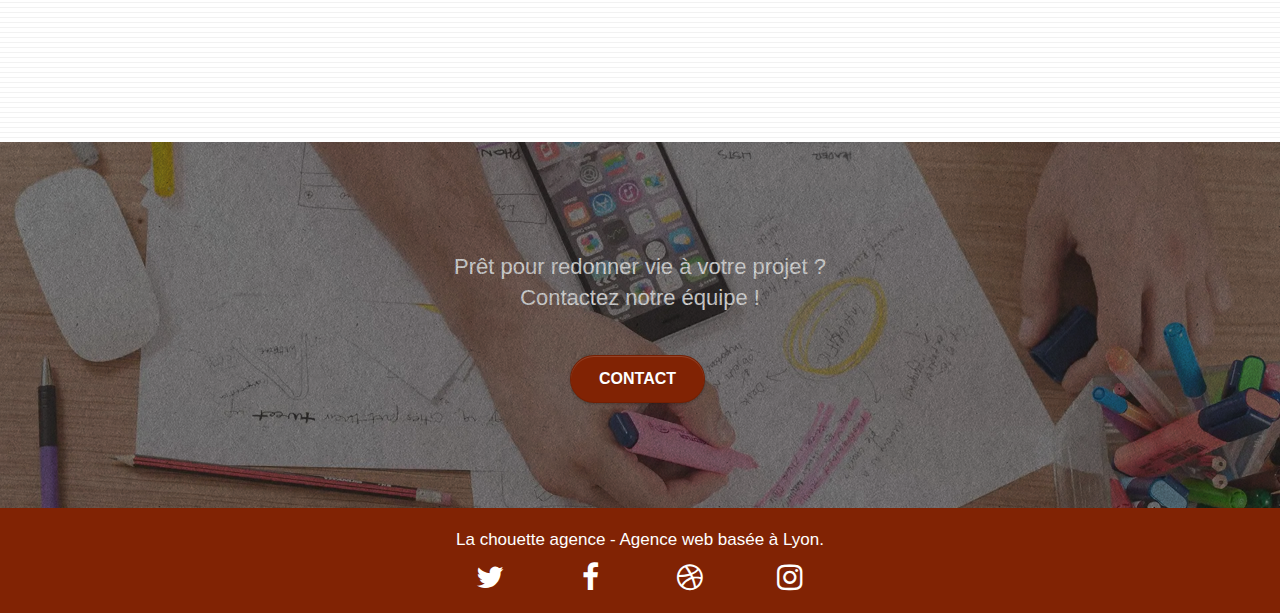
==== commit dffdcda8: "accessibility check list" ====
--- a/index.html
+++ b/index.html
@@ -43,9 +43,7 @@
 						<a href="index.html">Accueil</a>
 					</li>
 					<li>
-					</li>
-					<li>
-						<a href="page2.html">page2 &gt;</a>
+						<a href="page2.html">Contact</a>
 					</li>
 				</ul>
 			</div>
@@ -64,6 +62,7 @@
 					<h1 class="text-center hero-bloc-text tc-white ">
 						La chouette agence.
 					</h1>
+					<h2>Votre agence web design à Lyon</h2>
 					<div class="text-center">
 						<a href="page2.html" class="btn btn-lg btn-clean btn-rd cta-hero btn-atomic-tangerine" id="cta-hero">Contact</a>
 					</div>
@@ -77,7 +76,7 @@
 		<div class="container bloc-md">
 			<div class="row">
 				<div class="col-sm-12 text-center">
-					<p>La chouette agence est une agence de web design qui aide<br/> les entreprises à devenir attractives et visibles sur Internet.</p>
+					<h3>La chouette agence est une agence de web design qui aide<br/> les entreprises à devenir attractives et visibles sur Internet.</h3>
 				</div>
 			</div>
 			<div class="row voffset-lg med-width-whitespace">
@@ -118,8 +117,8 @@
 			<div class="row voffset-lg voffset">
 				<div class="col-xs-12 col-md-8 col-md-offset-2 text-center">
 					<blockquote>
-						<p>“La chouette agence est une excellente agence web! Les web designers ont réussi à capturer l'essence de notre entreprise et à l'intégrer à notre site. Cela nous a aidé à doubler nos ventes en ligne à Lyon.”</p>
-						<br/>Maxime Guibard, PDG de À vos fourchettes
+						<p>“La chouette agence est une excellente agence web! Les web designers ont réussi à capturer l'essence de notre entreprise et à l'intégrer à notre site. Cela nous a aidé à doubler nos ventes en ligne à Lyon.”
+						<br/>Maxime Guibard, PDG de À vos fourchettes</p>
 					</blockquote>
 
 				</div>
@@ -221,22 +220,22 @@
 				<div class="row row-no-gutters social">
 					<div class="col-sm-3">
 						<div class="text-center">
-							<a class="social" href="index.html"><i class="fa fa-twitter icon-md"></i></a>
-						</div>
-					</div>
-					<div class="col-sm-3">
-						<div class="text-center">
-							<a class="social" href="index.html"><i class="fa fa-facebook icon-md"></i></a>
-						</div>
-					</div>
-					<div class="col-sm-3">
-						<div class="text-center">
-							<a class="social" href="index.html"><i class="fa fa-dribbble icon-md"></i></a>
-						</div>
-					</div>
-					<div class="col-sm-3">
-						<div class="text-center">
-							<a class="social" href="index.html"><i class="fa fa-instagram icon-md"></i></a>
+							<a class="social" href="#"><i class="fa fa-twitter icon-md"></i></a>
+						</div>
+					</div>
+					<div class="col-sm-3">
+						<div class="text-center">
+							<a class="social" href="#"><i class="fa fa-facebook icon-md"></i></a>
+						</div>
+					</div>
+					<div class="col-sm-3">
+						<div class="text-center">
+							<a class="social" href="#"><i class="fa fa-dribbble icon-md"></i></a>
+						</div>
+					</div>
+					<div class="col-sm-3">
+						<div class="text-center">
+							<a class="social" href="#"><i class="fa fa-instagram icon-md"></i></a>
 						</div>
 					</div>
 				</div>
--- a/style.css
+++ b/style.css
@@ -293,7 +293,7 @@
 }
 
 .navbar-brand {
-    height: 40px;
+    height: auto;
     width: auto;
     padding: 3px 15px;
     font-size: 25px;
@@ -682,7 +682,7 @@
 }
 
 p {
-    font-size: 11px;
+    font-size: 17px;
 }
 
 .tight-width-whitespace {
@@ -897,6 +897,16 @@
         padding-right: constant(safe-area-inset-right);
     }
 }
+
+blockquote p {
+    font-size: 20px;
+    border: none;         
+}
+
+blockquote {
+    border: none;
+}
+
 
 @media (max-width: 767px) {
     .page-container {
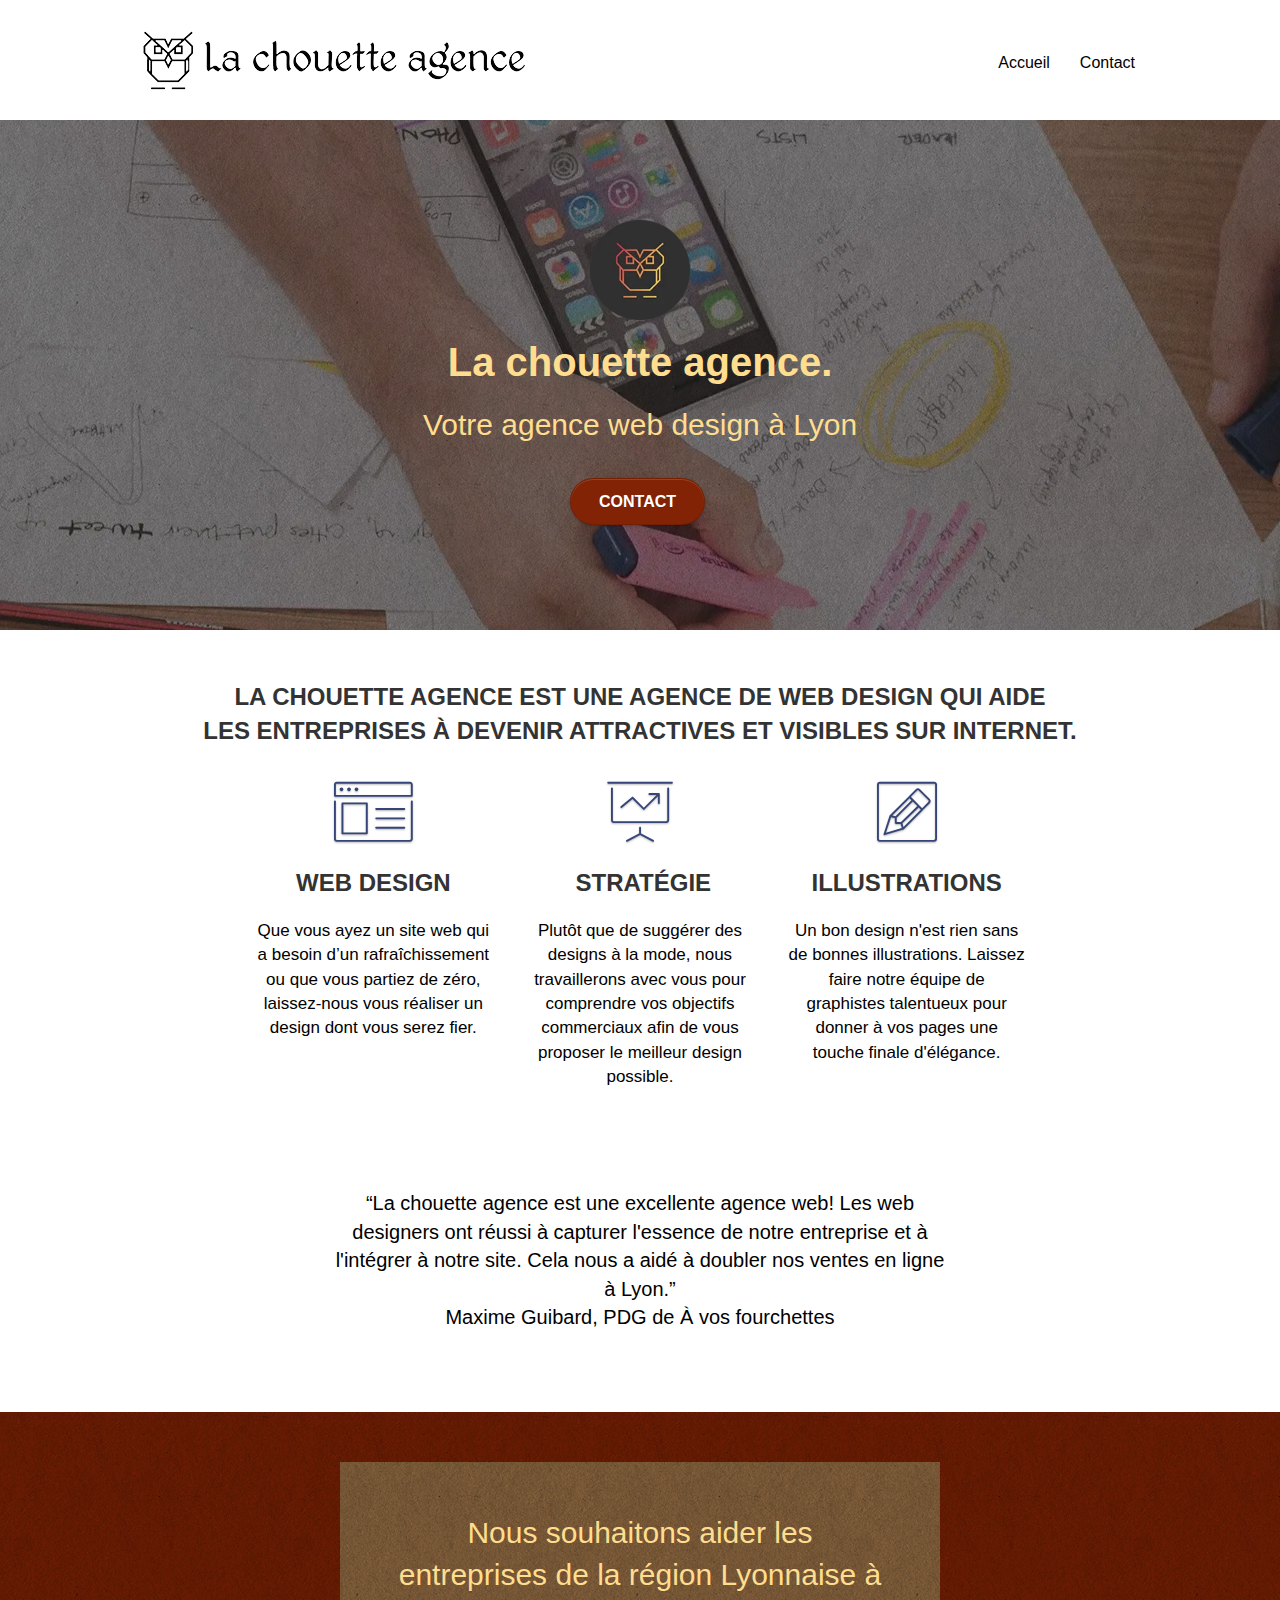
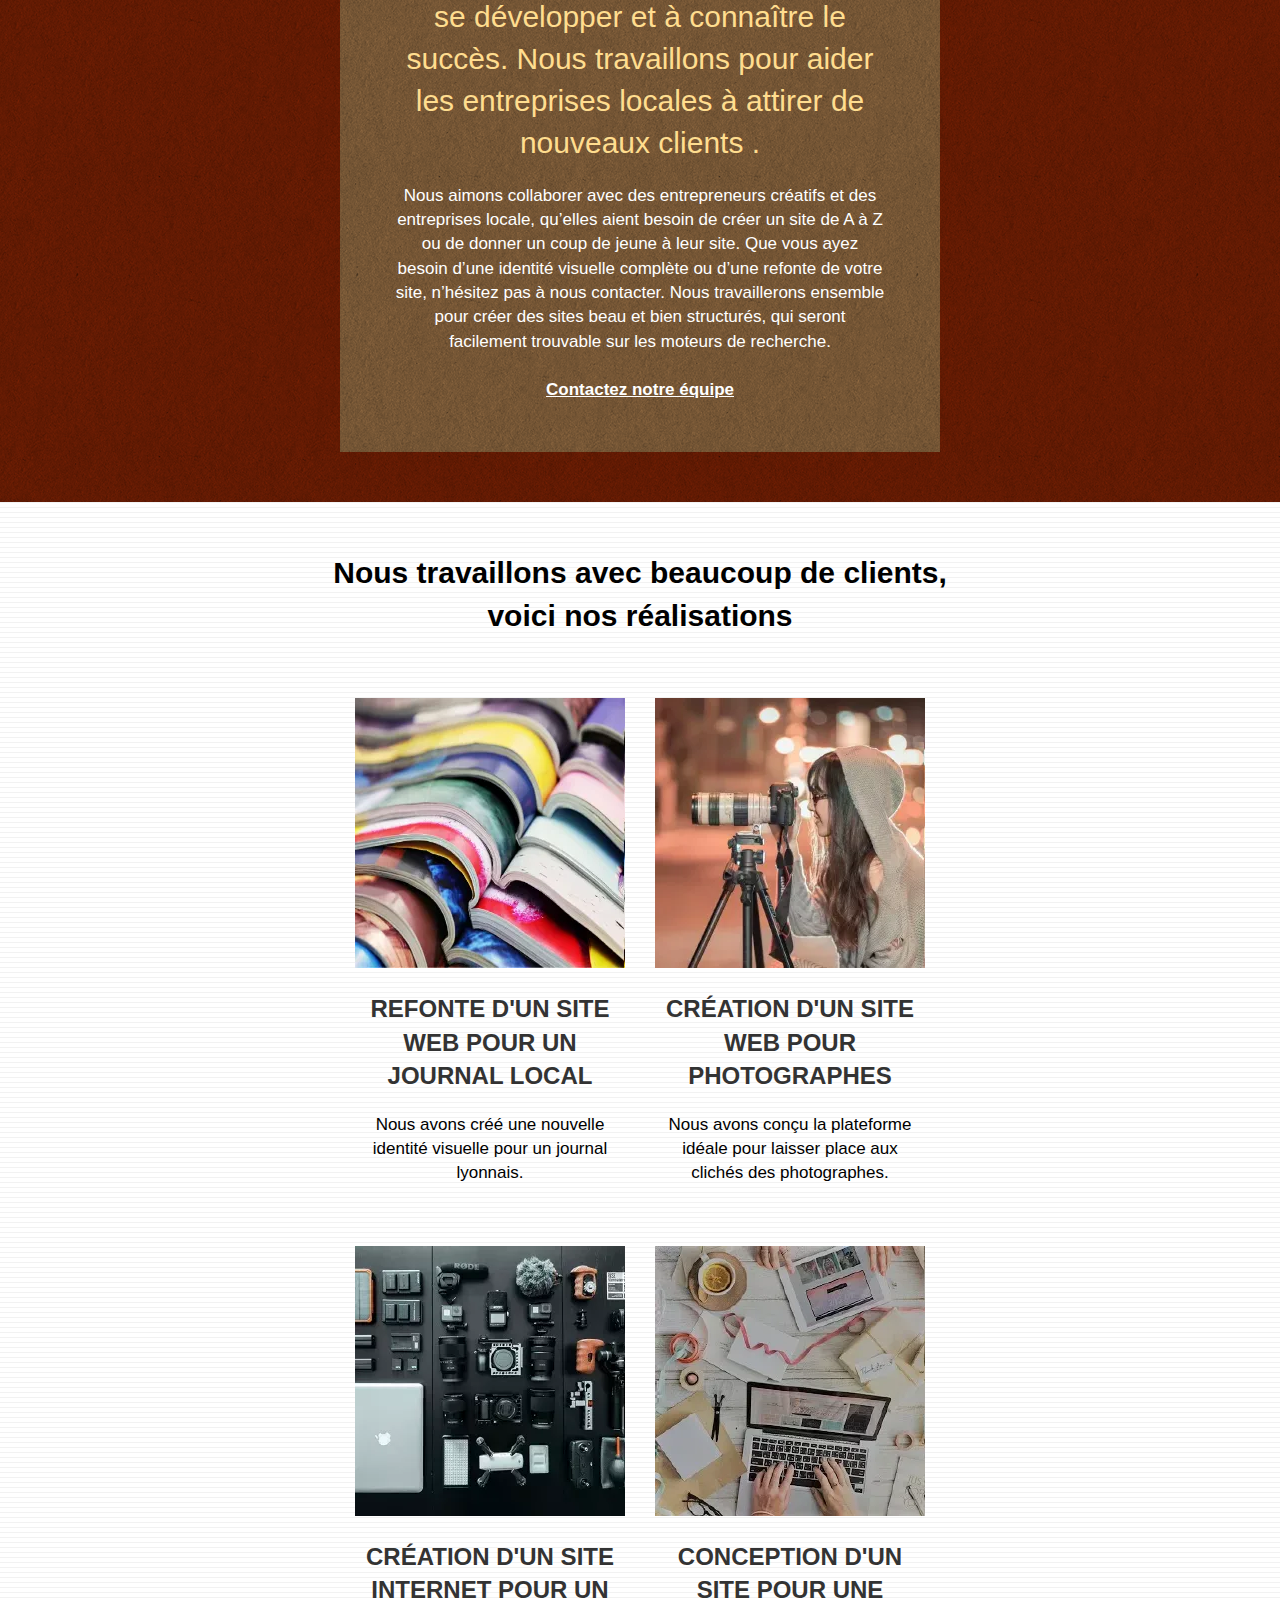
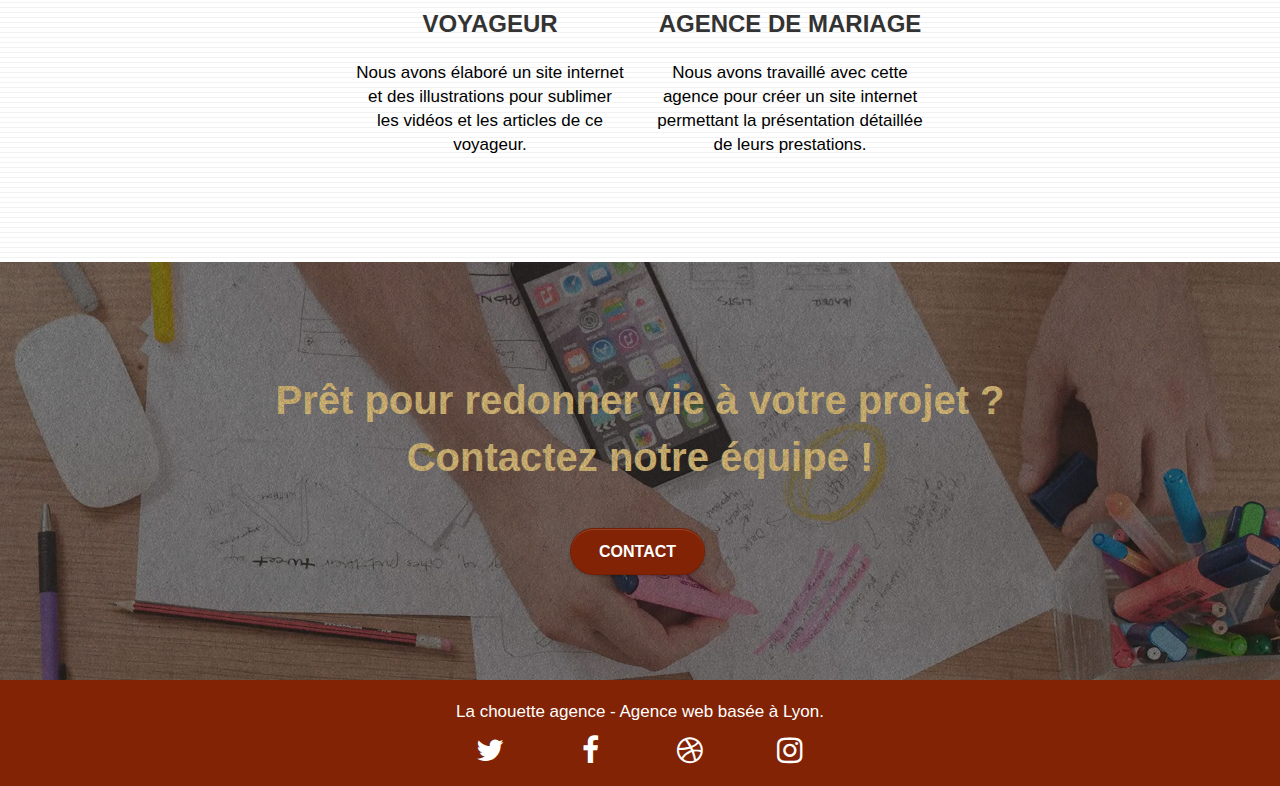
==== commit 014800c6: "maj cheklist accessibilité: lisibilité & visibilité + le focus" ====
--- a/index.html
+++ b/index.html
@@ -147,7 +147,7 @@
 		<div class="container bloc-lg">
 			<div class="row">
 				<div class="col-sm-12 text-center">
-					<h2>Nous travaillons avec beaucoup de clients, <br>voici nos réalisations</h2>
+					<p id="realisations">Nous travaillons avec beaucoup de clients, <br>voici nos réalisations</p>
 				</div>
 			</div>
 			<div class="row tight-width-whitespace portfolio-row">
@@ -197,9 +197,9 @@
 	<section class="bloc bgc-dark-slate-blue bg-banniere d-bloc bloc-bg-texture texture-paper" id="bloc-5-cta">
 		<div class="container bloc-lg">
 			<div class="row">
-				<h2 class="mg-md text-center tc-white">
+				<p class="mg-md text-center tc-white">
 					Prêt pour redonner vie à votre projet ?<br>Contactez notre équipe !
-				</h2>
+				</p>
 				<div class="col-sm-12 text-center">
 					<a href="page2.html" class="btn btn-atomic-tangerine btn-clean btn-rd btn-lg cta-hero">Contact</a>
 				</div>
--- a/style.css
+++ b/style.css
@@ -16,6 +16,13 @@
 a:hover {
     text-decoration: none;
     cursor: pointer;
+}
+a:focus{
+    box-shadow: -2px -2px 5px #FFDD8F, 2px 2px 5px #FFDD8F;
+}
+
+.social:focus{
+    box-shadow: none;
 }
 
 #page-loading-blocs-notifaction {
@@ -44,9 +51,11 @@
     padding-right: 0;
 }
 
+
 .bloc-lg {
-    padding: 100px 50px;
-}
+    padding:50px;
+}
+
 
 .bloc-md {
     padding: 50px;
@@ -152,6 +161,24 @@
 .d-bloc p a:hover {
     color: #FFDD8F;
 }
+
+.d-bloc .a-btn:focus,
+.d-bloc .navbar a:focus,
+.d-bloc .navbar-brand:focus,
+.d-bloc a:focus .icon-sm,
+.d-bloc a:focus .icon-md,
+.d-bloc a:focus .icon-lg,
+.d-bloc a:focus .icon-xl,
+.d-bloc h1 a:focus,
+.d-bloc h2 a:focus,
+.d-bloc h3 a:focus,
+.d-bloc h4 a:focus,
+.d-bloc h5 a:focus,
+.d-bloc h6 a:focus,
+.d-bloc p a:focus {
+    color: #FFDD8F;
+}
+
 
 .d-bloc .navbar-toggle .icon-bar {
     background: rgba(255, 255, 255, 1);
@@ -284,7 +311,8 @@
 }
 
 #bloc-1-hero h1 {
-    font-size: 32px;
+    font-size: 40px;
+    font-weight: 700;
 }
 
 .navbar {
@@ -335,7 +363,9 @@
 
 .nav > li a:hover,
 .nav > li a:focus {
-    background: transparent;
+    background: #812304;
+    color: #FFDD8F!important;
+    border: none;
 }
 
 .navbar-toggle {
@@ -366,6 +396,8 @@
 figcaption {
     color: black;
 }
+
+
 
 @media (min-width: 768px) {
     .site-navigation {
@@ -684,6 +716,10 @@
 p {
     font-size: 17px;
 }
+#realisations {
+    font-size: 30px;
+    font-weight: 700;
+}
 
 .tight-width-whitespace {
     max-width: 600px;
@@ -704,21 +740,28 @@
     font-weight: 700;
 }
 
+.cta-hero:focus {
+    color: #FFDD8F!important ;
+    box-shadow: -2px -2px 5px #FFDD8F, 2px 2px 5px #FFDD8F;
+}
+
 .social {
     max-width: 400px;
     margin: auto auto auto auto;
 }
 
+
 h2 {
-    font-size: 22px;
+    text-align: center;
     line-height: 1.4em;
 }
 
 h3 {
-    font-size: 15px;
+    margin-top: 0;
     text-transform: uppercase;
     font-weight: 700;
     color: #333333!important;
+    line-height: 1.4;
 }
 
 .med-width-whitespace {
@@ -779,8 +822,8 @@
     background-color: #812304;
 }
 
-.tc-white {
-    color: #FFFFFF!important;
+.tc-white, h2 {
+    color: #FFDD8F!important;
 }
 
 .btn-atomic-tangerine {
@@ -824,6 +867,7 @@
 
 .bg-banniere {
     background-image: url("img/la-chouette-agence-banniere.webp");
+    padding: 50px;
 }
 
 .bg-presentation {
@@ -832,6 +876,13 @@
 
 footer li a {
     color: #FFFFFF!important;
+}
+
+.bg-banniere p{
+    font-size: 40px;
+    font-weight: 700;
+    color:#FFDD8F!important;
+
 }
 
 @media (max-width: 1024px) {
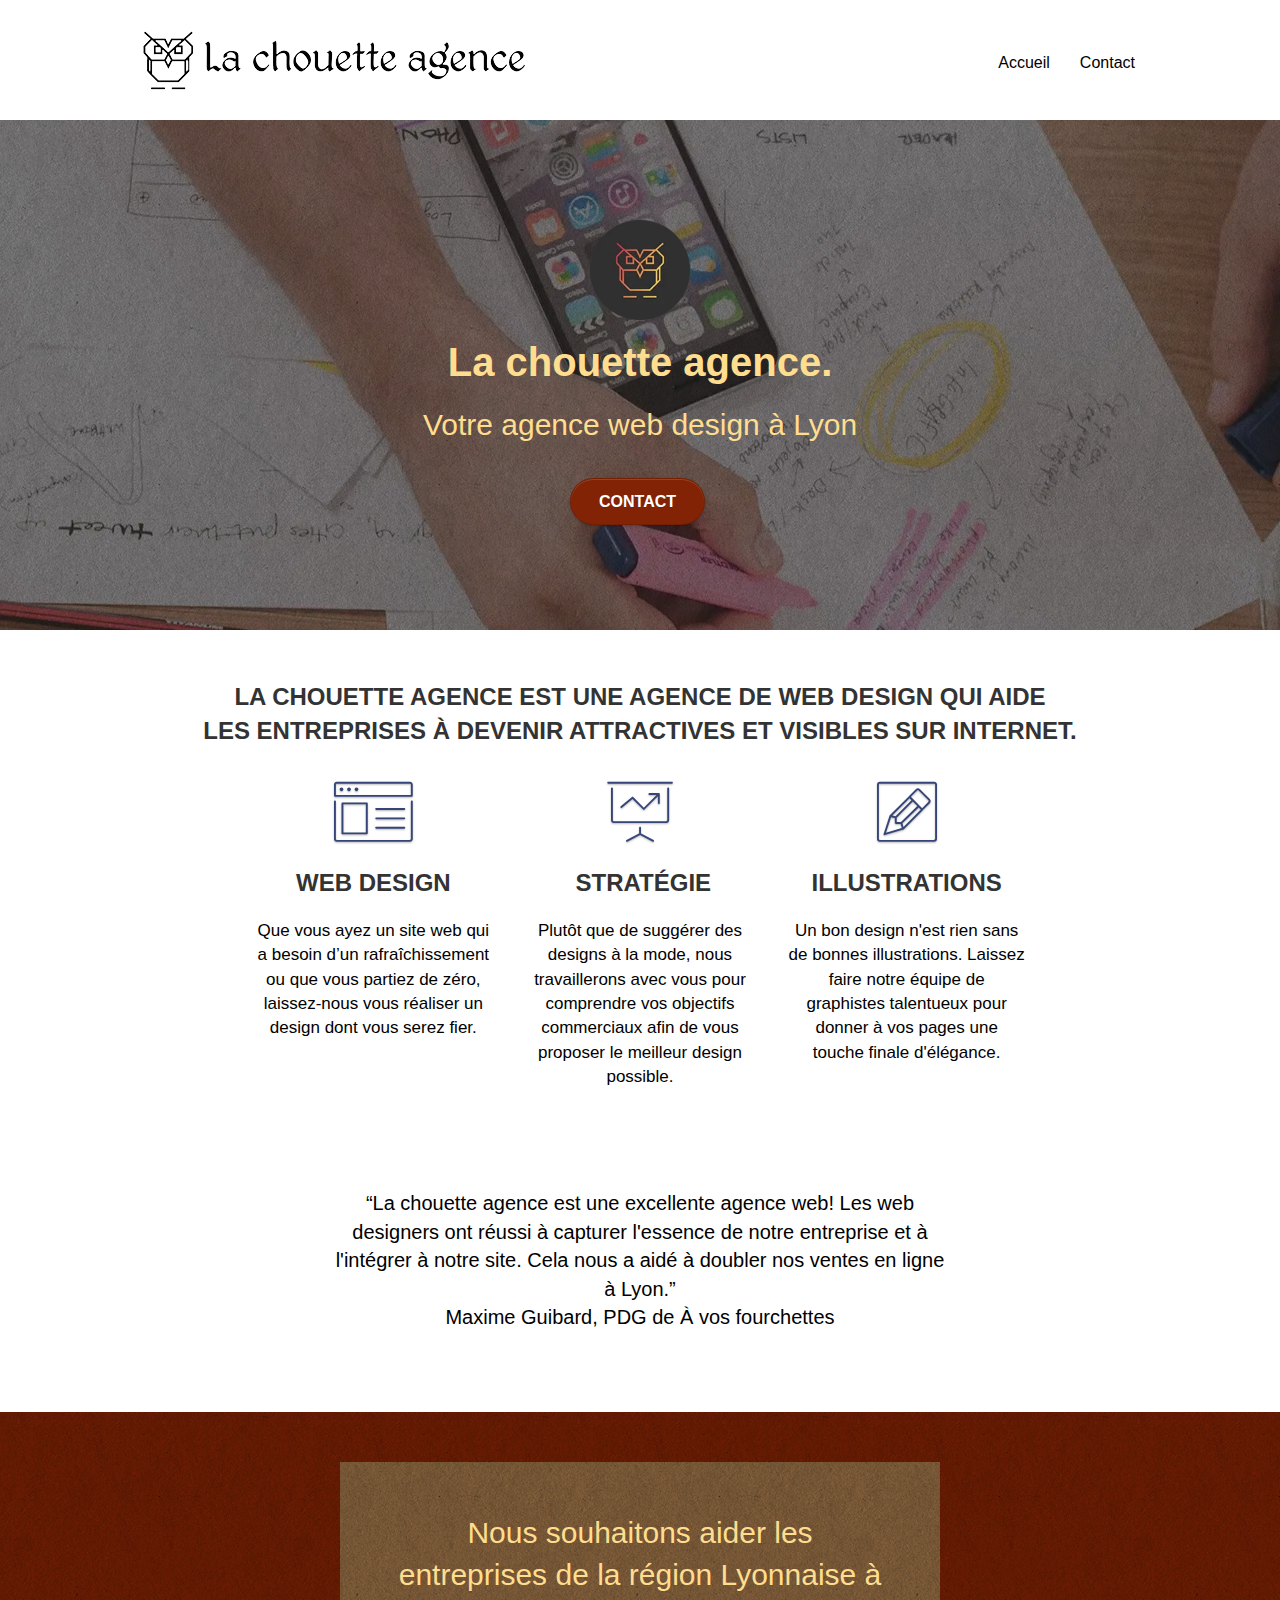
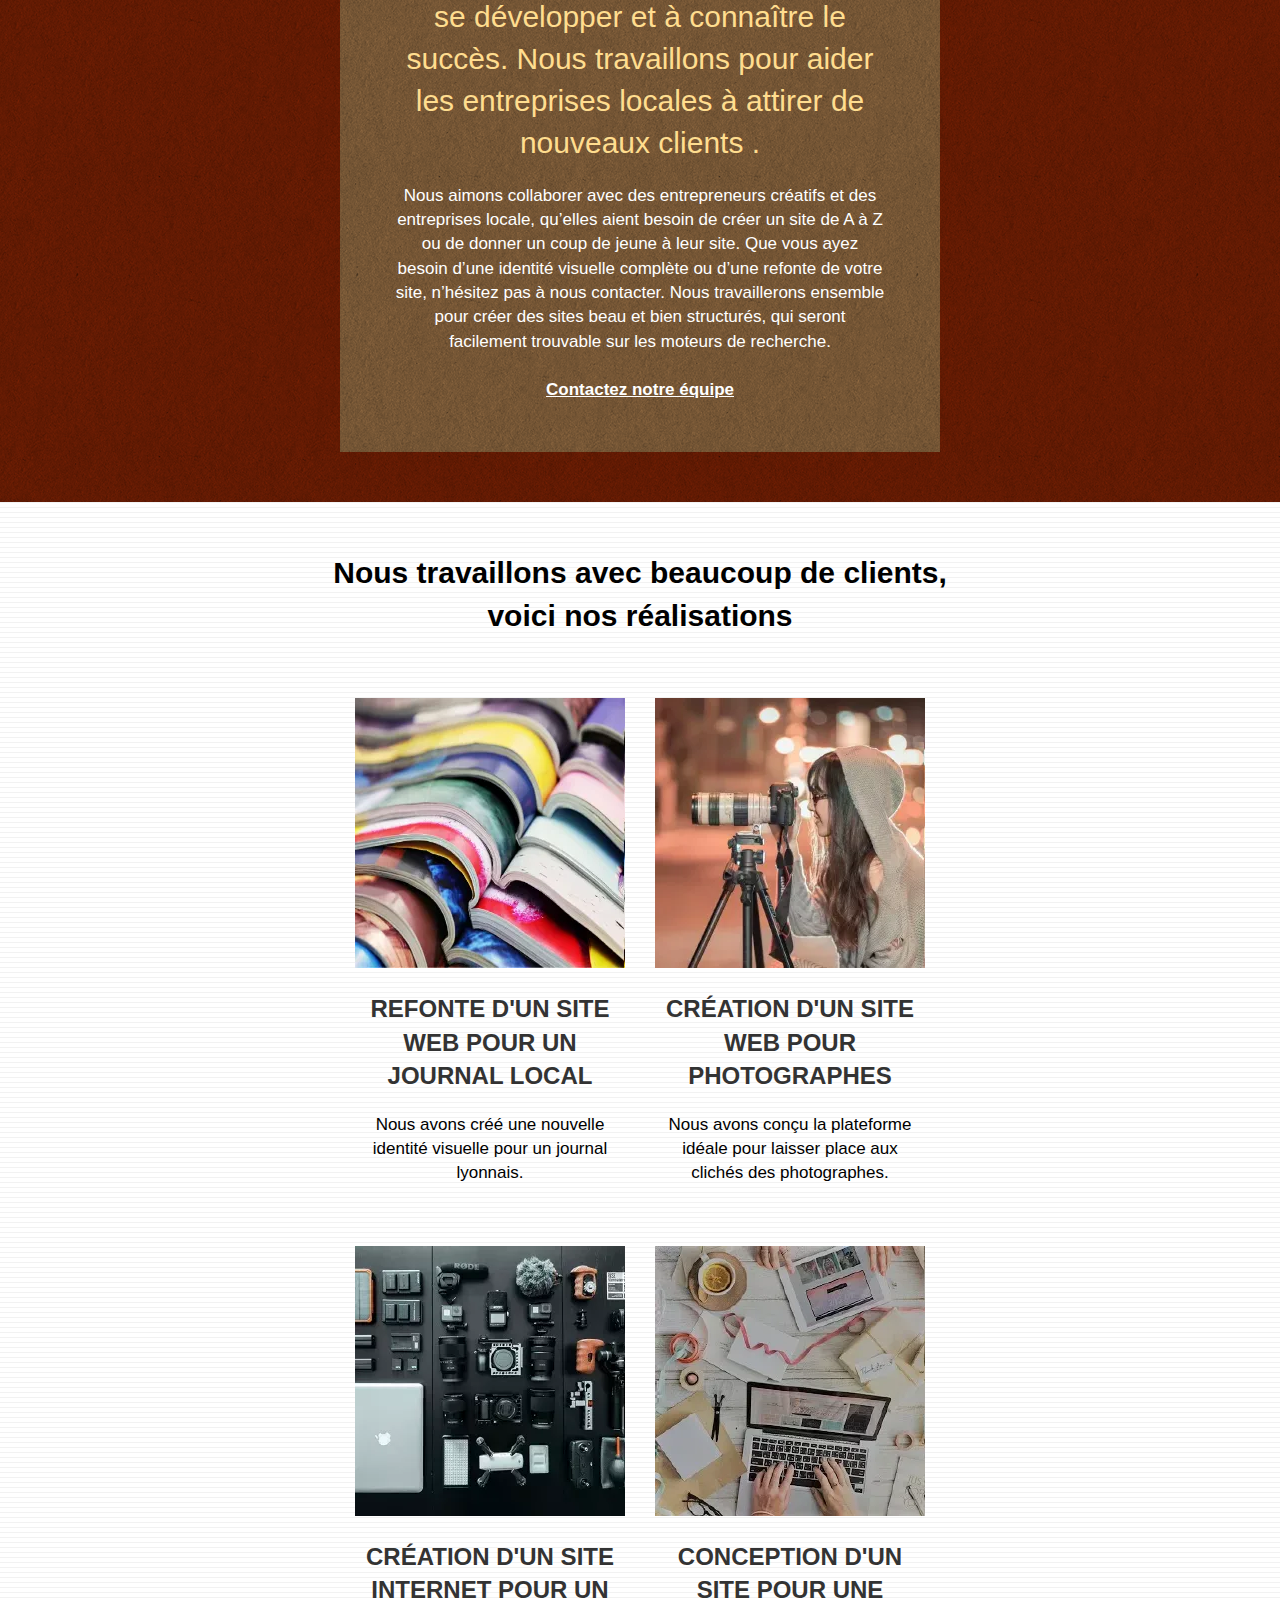
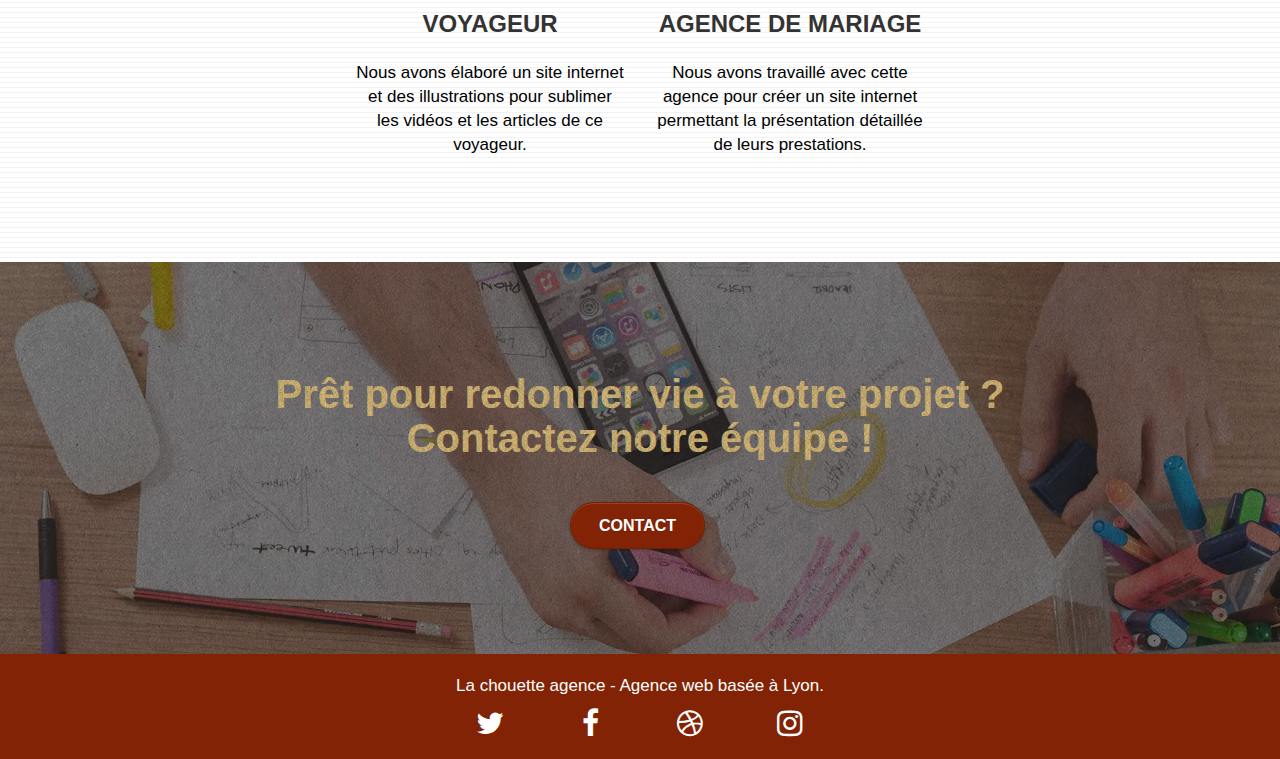
==== commit 61081b5f: "correction erreurs validateur html & css" ====
--- a/index.html
+++ b/index.html
@@ -197,9 +197,9 @@
 	<section class="bloc bgc-dark-slate-blue bg-banniere d-bloc bloc-bg-texture texture-paper" id="bloc-5-cta">
 		<div class="container bloc-lg">
 			<div class="row">
-				<p class="mg-md text-center tc-white">
+				<h4 class="mg-md text-center tc-white">
 					Prêt pour redonner vie à votre projet ?<br>Contactez notre équipe !
-				</p>
+				</h4>
 				<div class="col-sm-12 text-center">
 					<a href="page2.html" class="btn btn-atomic-tangerine btn-clean btn-rd btn-lg cta-hero">Contact</a>
 				</div>
--- a/style.css
+++ b/style.css
@@ -1,6 +1,7 @@
 body {
     margin: 0;
     padding: 0;
+    width: 100%;
     background: #FFF;
     overflow-x: hidden;
     -webkit-font-smoothing: antialiased;
@@ -393,10 +394,6 @@
     z-index: 2;
 }
 
-figcaption {
-    color: black;
-}
-
 
 
 @media (min-width: 768px) {
@@ -878,7 +875,7 @@
     color: #FFFFFF!important;
 }
 
-.bg-banniere p{
+.bg-banniere h4{
     font-size: 40px;
     font-weight: 700;
     color:#FFDD8F!important;
@@ -908,13 +905,13 @@
     }
 }
 
-@media only screen and (min-device-width: 768px) and (max-device-width: 1024px) and (orientation: landscape) {
+@media only screen and (min-width: 768px) and (max-width: 1024px) and (orientation: landscape) {
     .b-parallax {
         background-attachment: scroll;
     }
 }
 
-@media only screen and (min-device-width: 1024px) and (max-device-width: 1366px) and (-webkit-min-device-pixel-ratio: 1.5) {
+@media only screen and (min-width: 1024px) and (max-width: 1366px) and (-webkit-min-pixel-ratio: 1.5) {
     .b-parallax {
         background-attachment: scroll;
     }
@@ -932,10 +929,6 @@
         overflow-x: hidden;
         position: relative;
     }
-    .bloc {
-        padding-left: constant(safe-area-inset-left);
-        padding-right: constant(safe-area-inset-right);
-    }
     .bloc-group,
     .bloc-group .bloc {
         display: block;
@@ -944,8 +937,6 @@
     .bloc-fill-screen .fill-bloc-top-edge,
     .bloc-fill-screen .fill-bloc-bottom-edge {
         padding: 0 20px;
-        padding-left: constant(safe-area-inset-left);
-        padding-right: constant(safe-area-inset-right);
     }
 }
 
@@ -960,6 +951,15 @@
 
 
 @media (max-width: 767px) {
+    .row {
+        margin:auto;
+    }
+    footer .row {
+        display: flex;
+        align-items: center;
+        justify-content: space-around;
+    }
+    
     .page-container {
         overflow-x: hidden;
         position: relative;
@@ -1096,6 +1096,15 @@
         width: 180px;
         height: 320px;
     }
+    .col-sm-6 {
+        display: flex;
+        flex-direction: column;
+        align-items: center;
+        justify-content: center;
+    }
+    .bloc-mob-center-text {
+        text-align: center;
+    }
 }
 
 @media (max-width: 400px) {
@@ -1104,9 +1113,3 @@
         padding-right: 0;
     }
 }
-
-@media (max-width: 767px) {
-    .bloc-mob-center-text {
-        text-align: center;
-    }
-}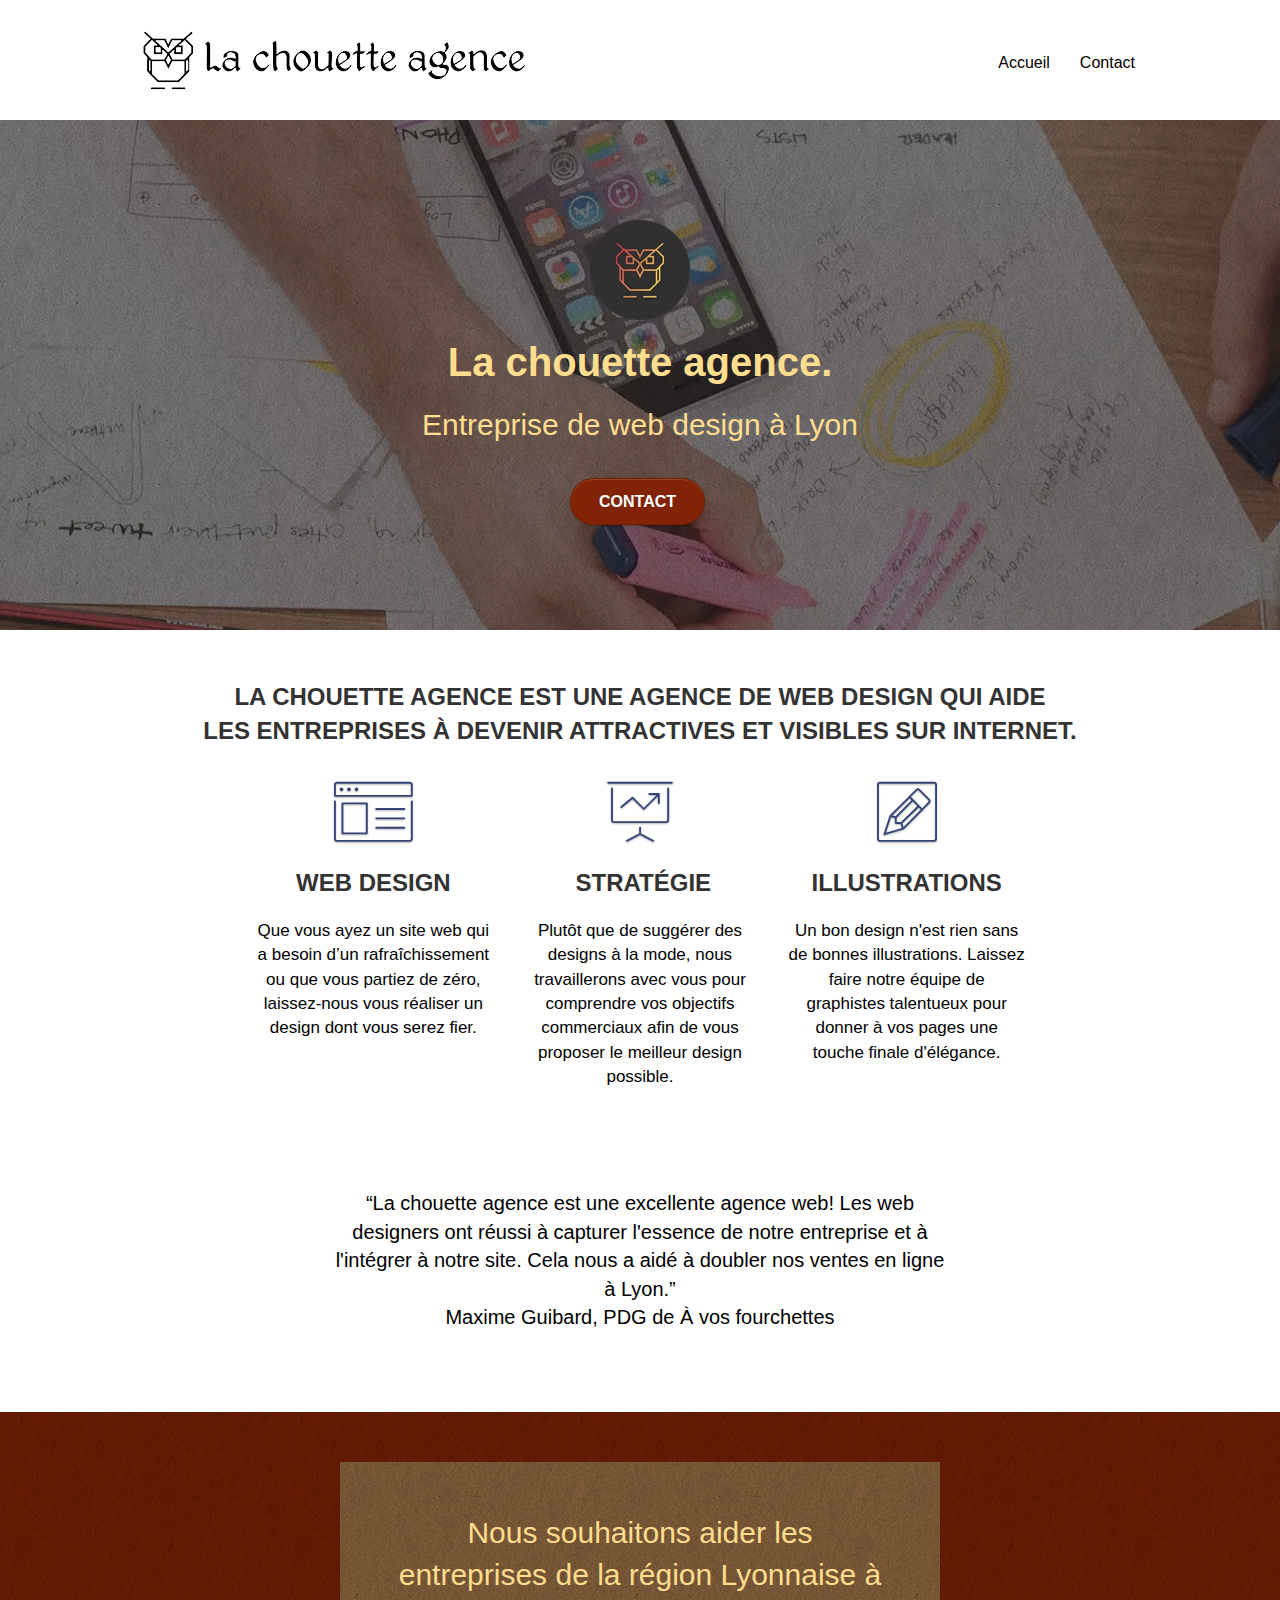
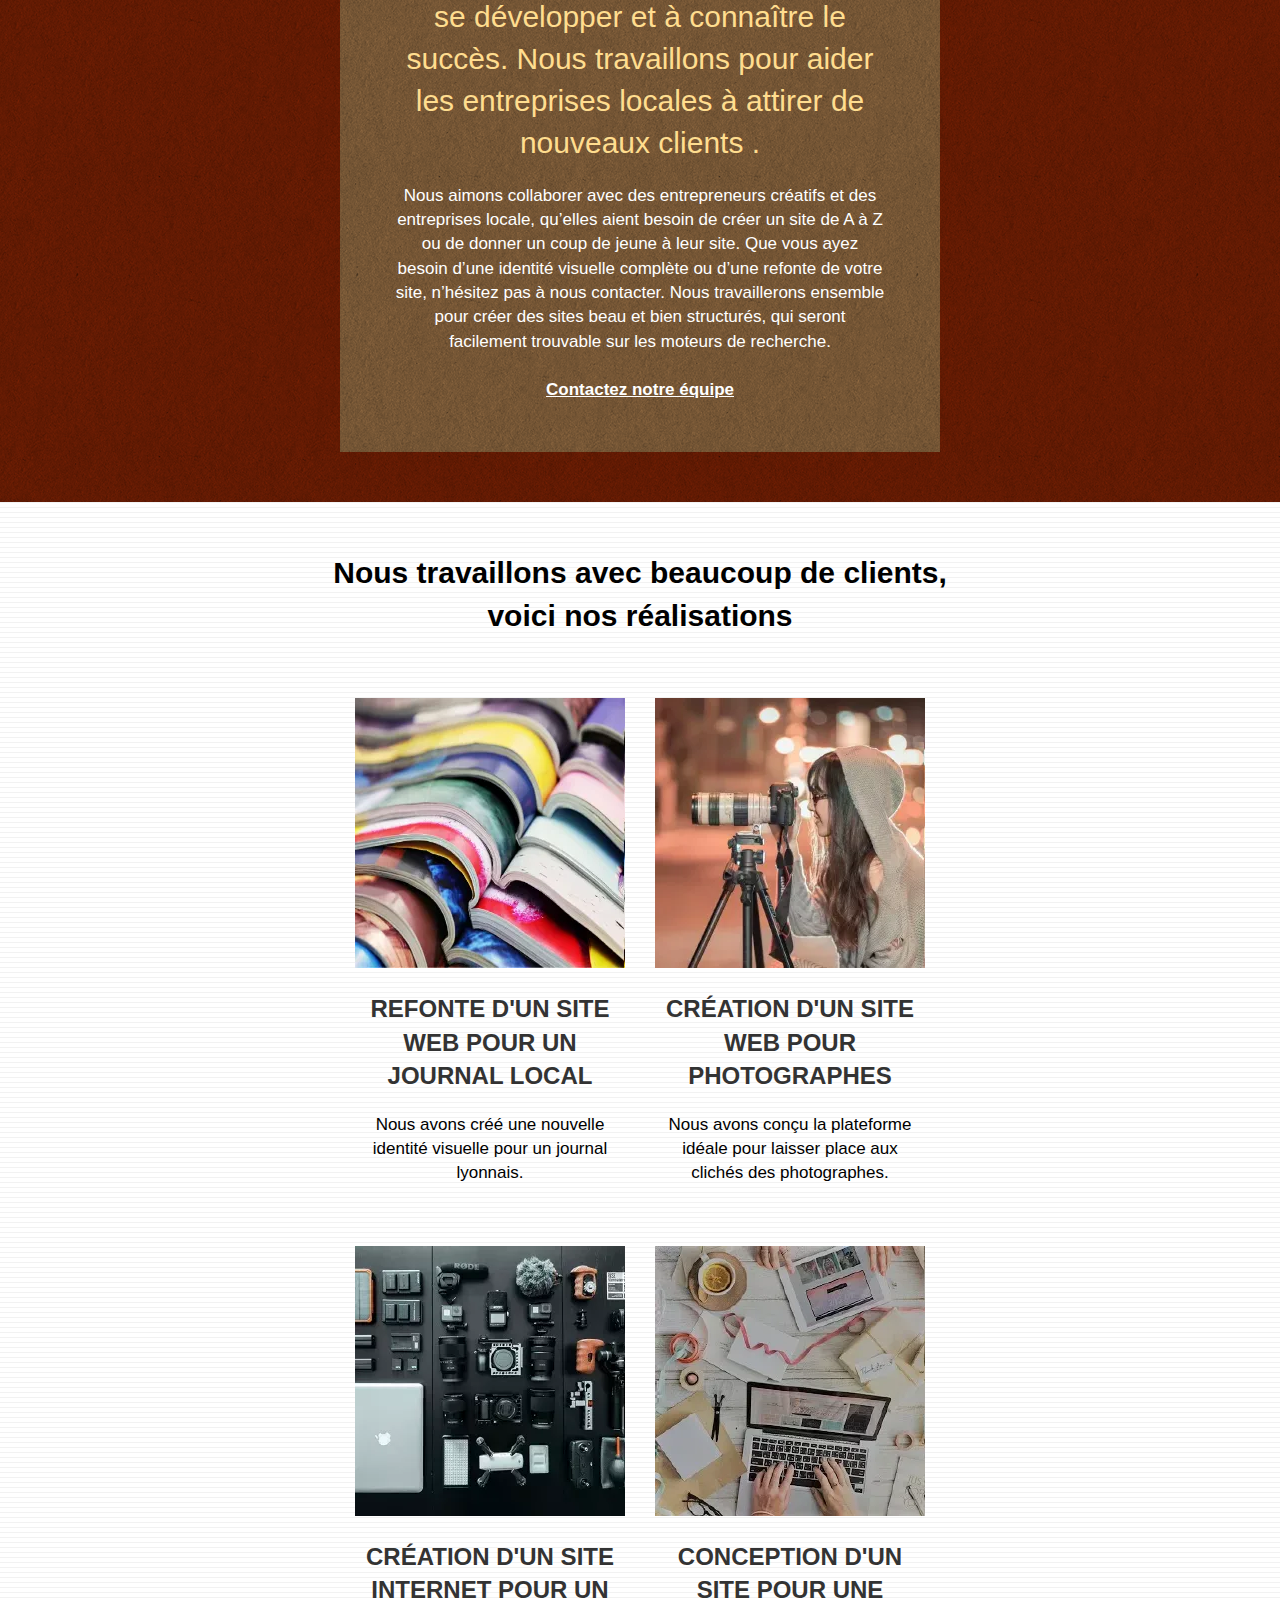
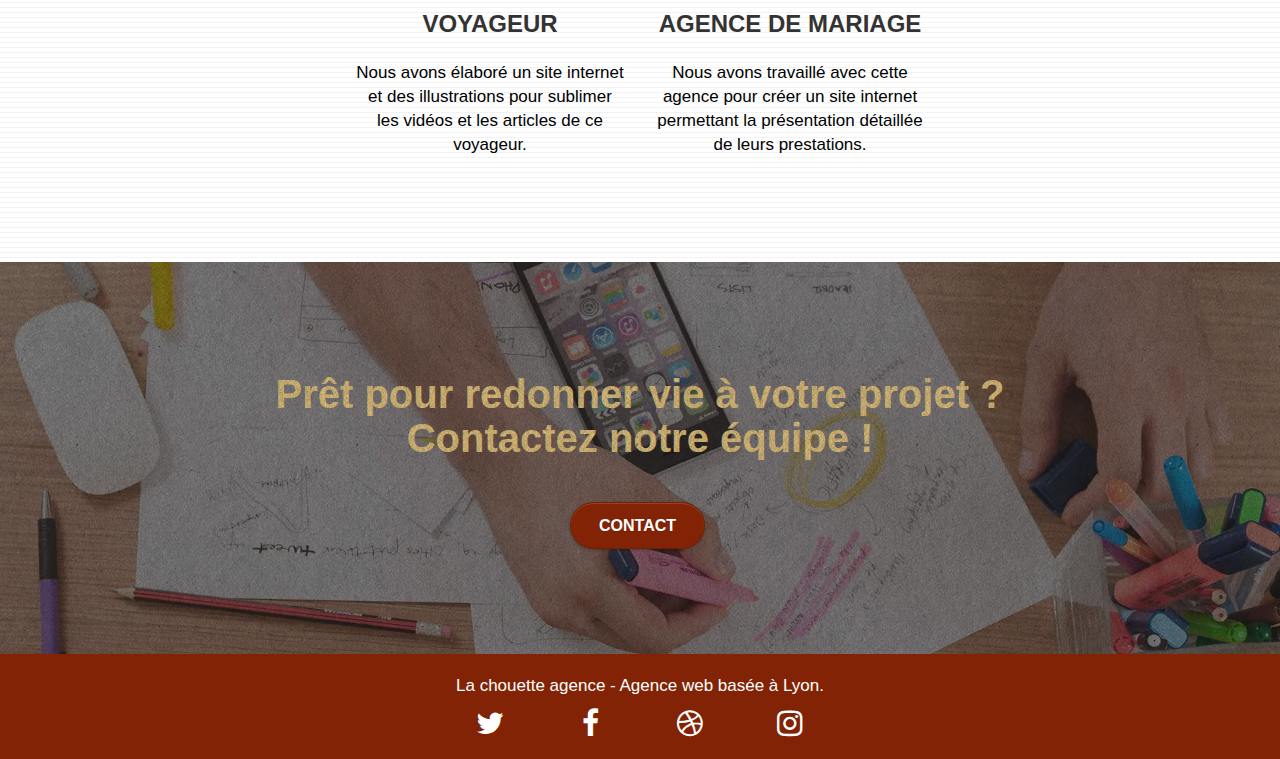
==== commit 053f3948: "maj h2" ====
--- a/index.html
+++ b/index.html
@@ -62,7 +62,7 @@
 					<h1 class="text-center hero-bloc-text tc-white ">
 						La chouette agence.
 					</h1>
-					<h2>Votre agence web design à Lyon</h2>
+					<h2>Entreprise de web design à Lyon</h2>
 					<div class="text-center">
 						<a href="page2.html" class="btn btn-lg btn-clean btn-rd cta-hero btn-atomic-tangerine" id="cta-hero">Contact</a>
 					</div>
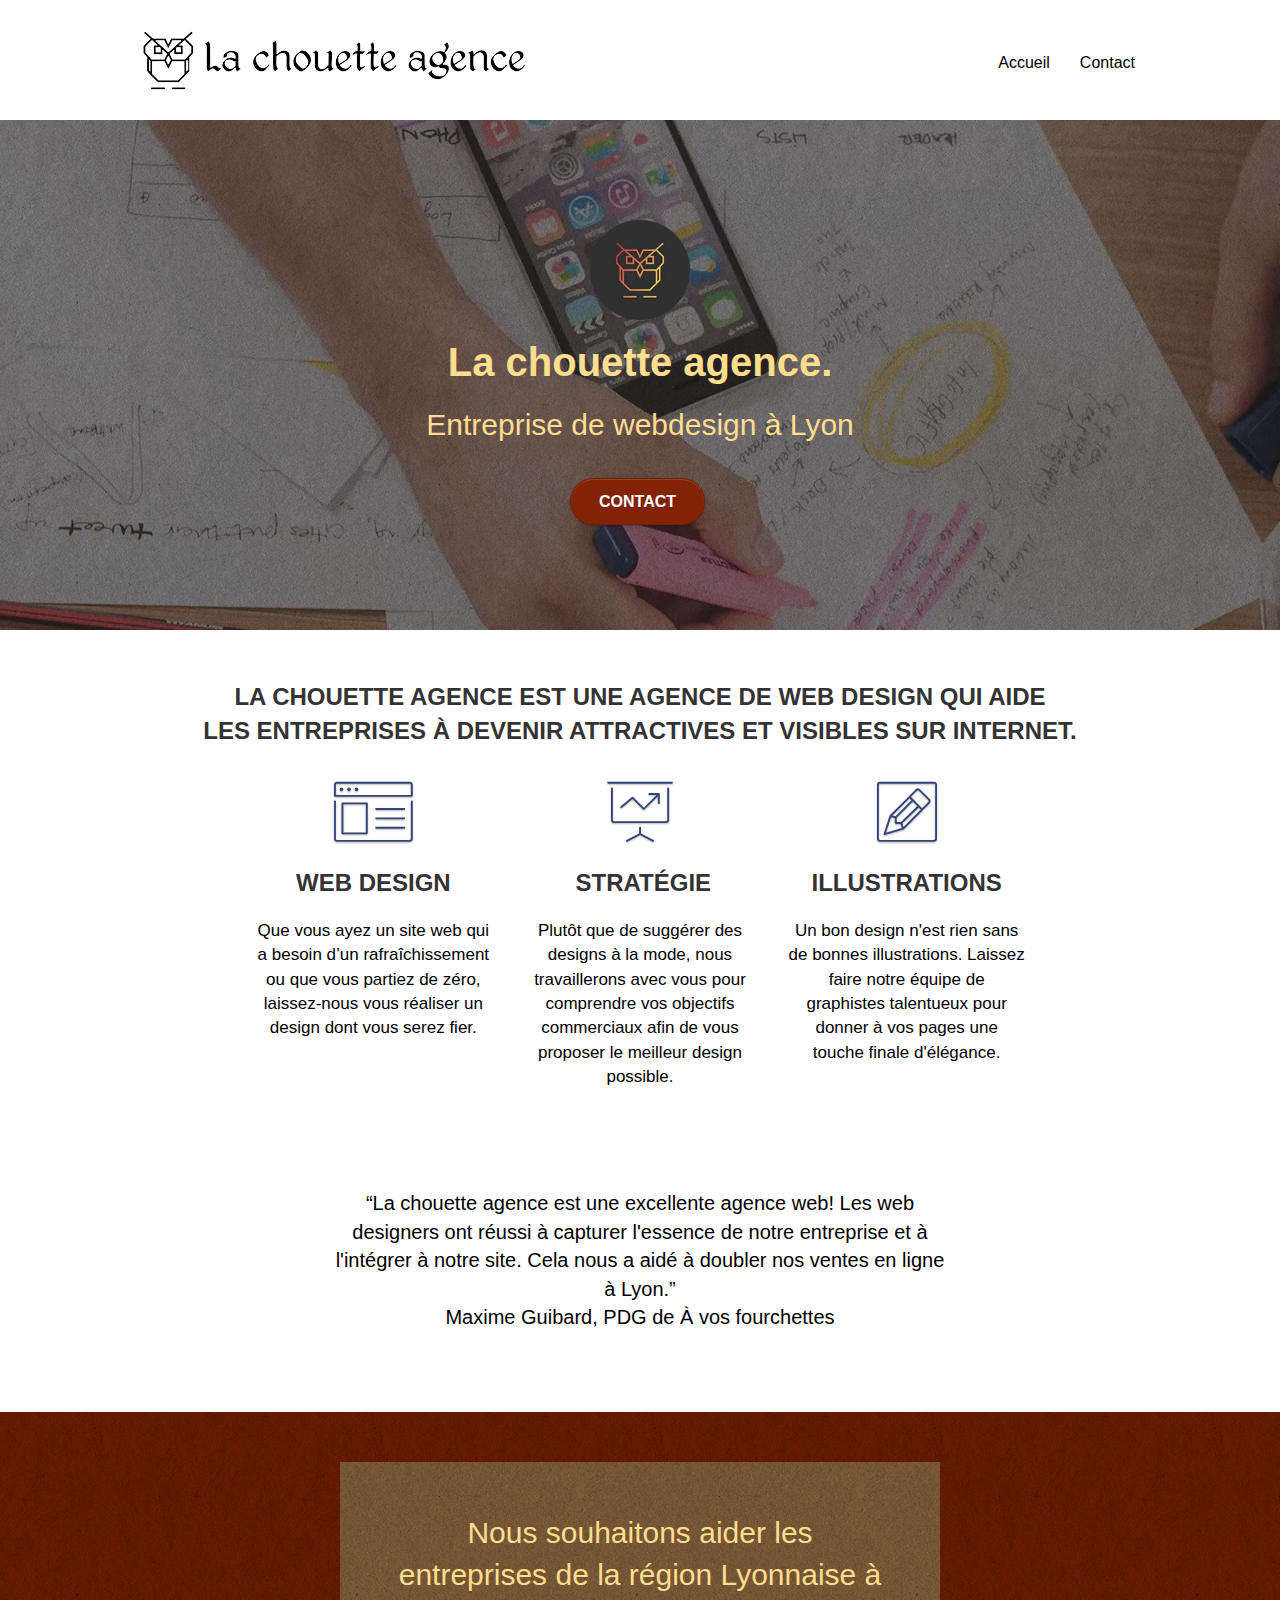
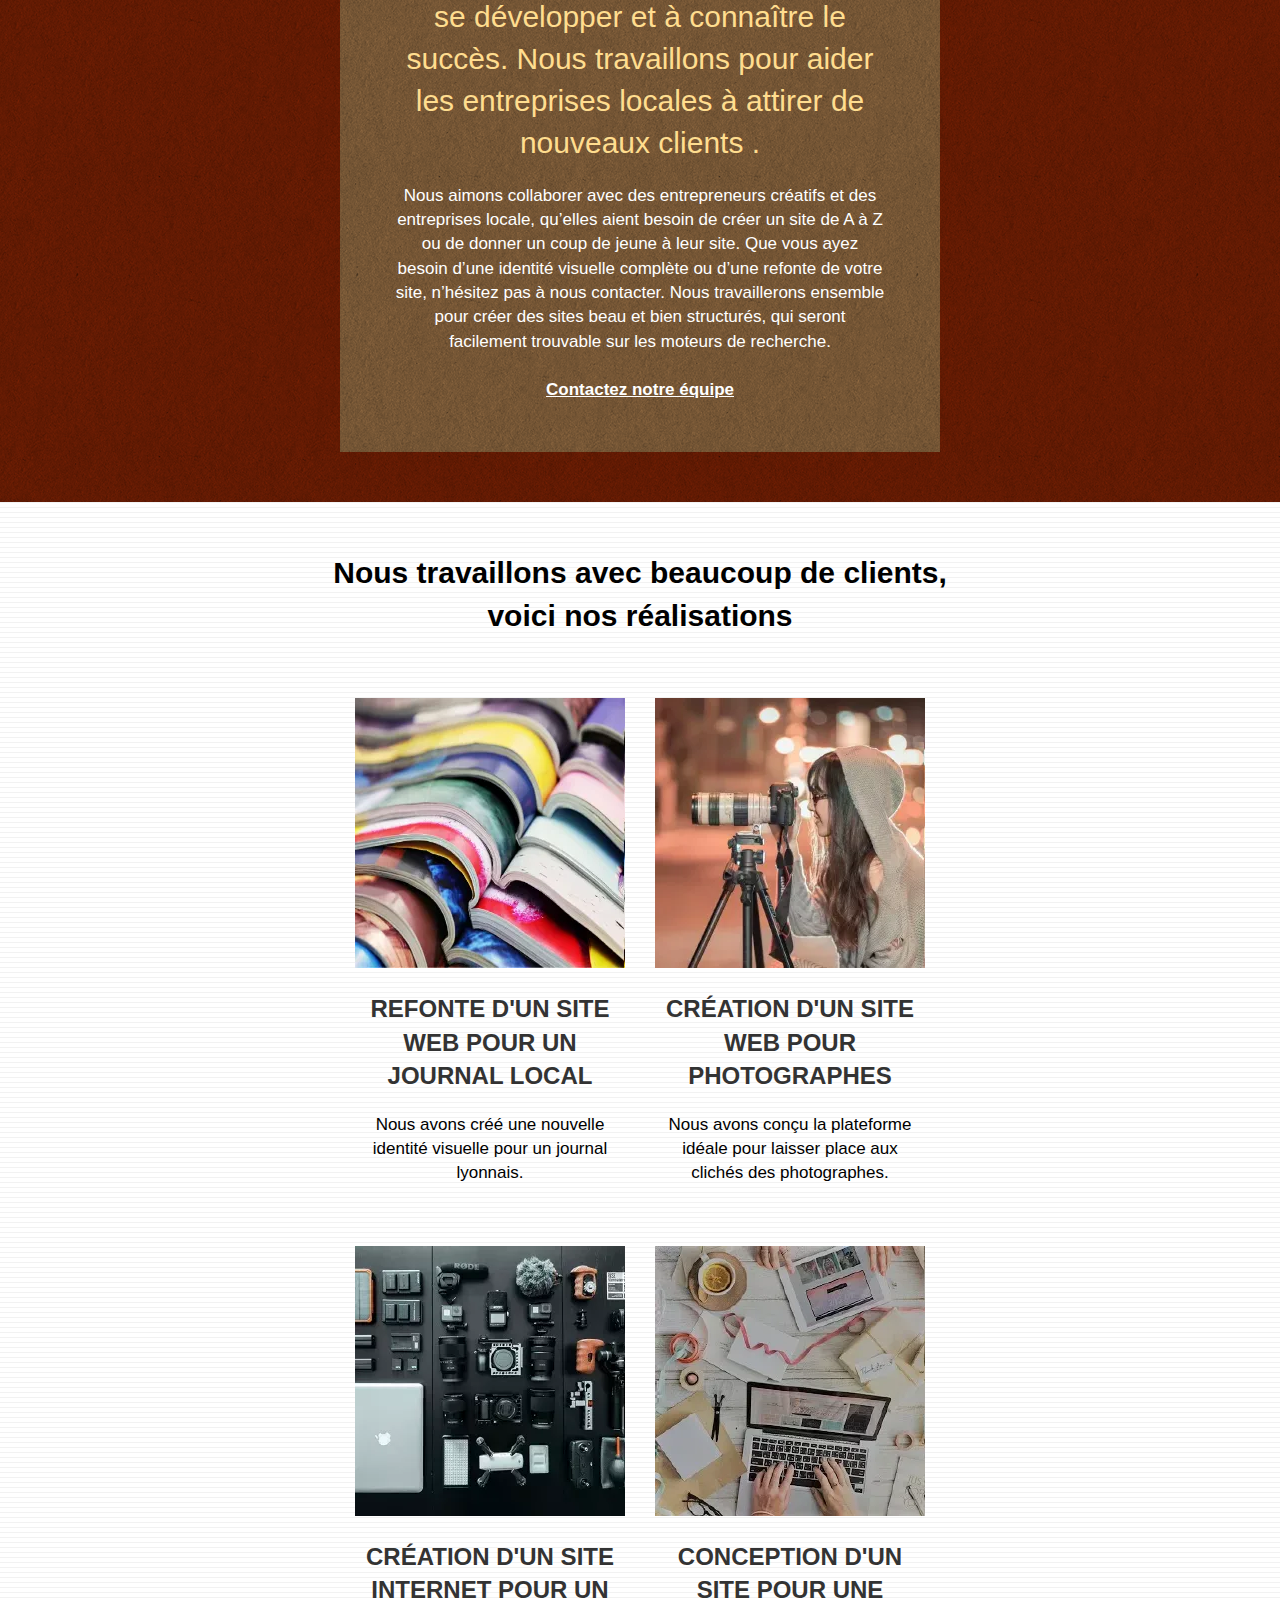
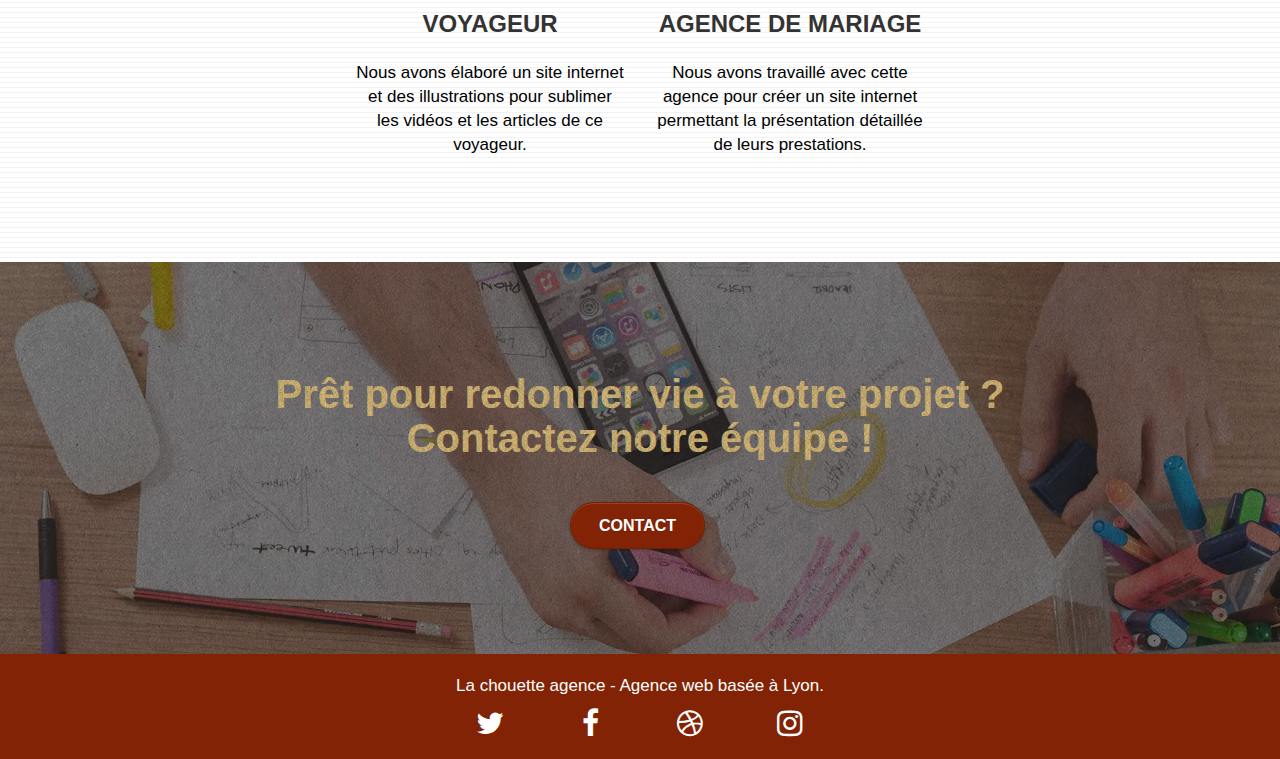
==== commit add351e9: "maj h2" ====
--- a/index.html
+++ b/index.html
@@ -62,7 +62,7 @@
 					<h1 class="text-center hero-bloc-text tc-white ">
 						La chouette agence.
 					</h1>
-					<h2>Entreprise de web design à Lyon</h2>
+					<h2>Entreprise de webdesign à Lyon</h2>
 					<div class="text-center">
 						<a href="page2.html" class="btn btn-lg btn-clean btn-rd cta-hero btn-atomic-tangerine" id="cta-hero">Contact</a>
 					</div>
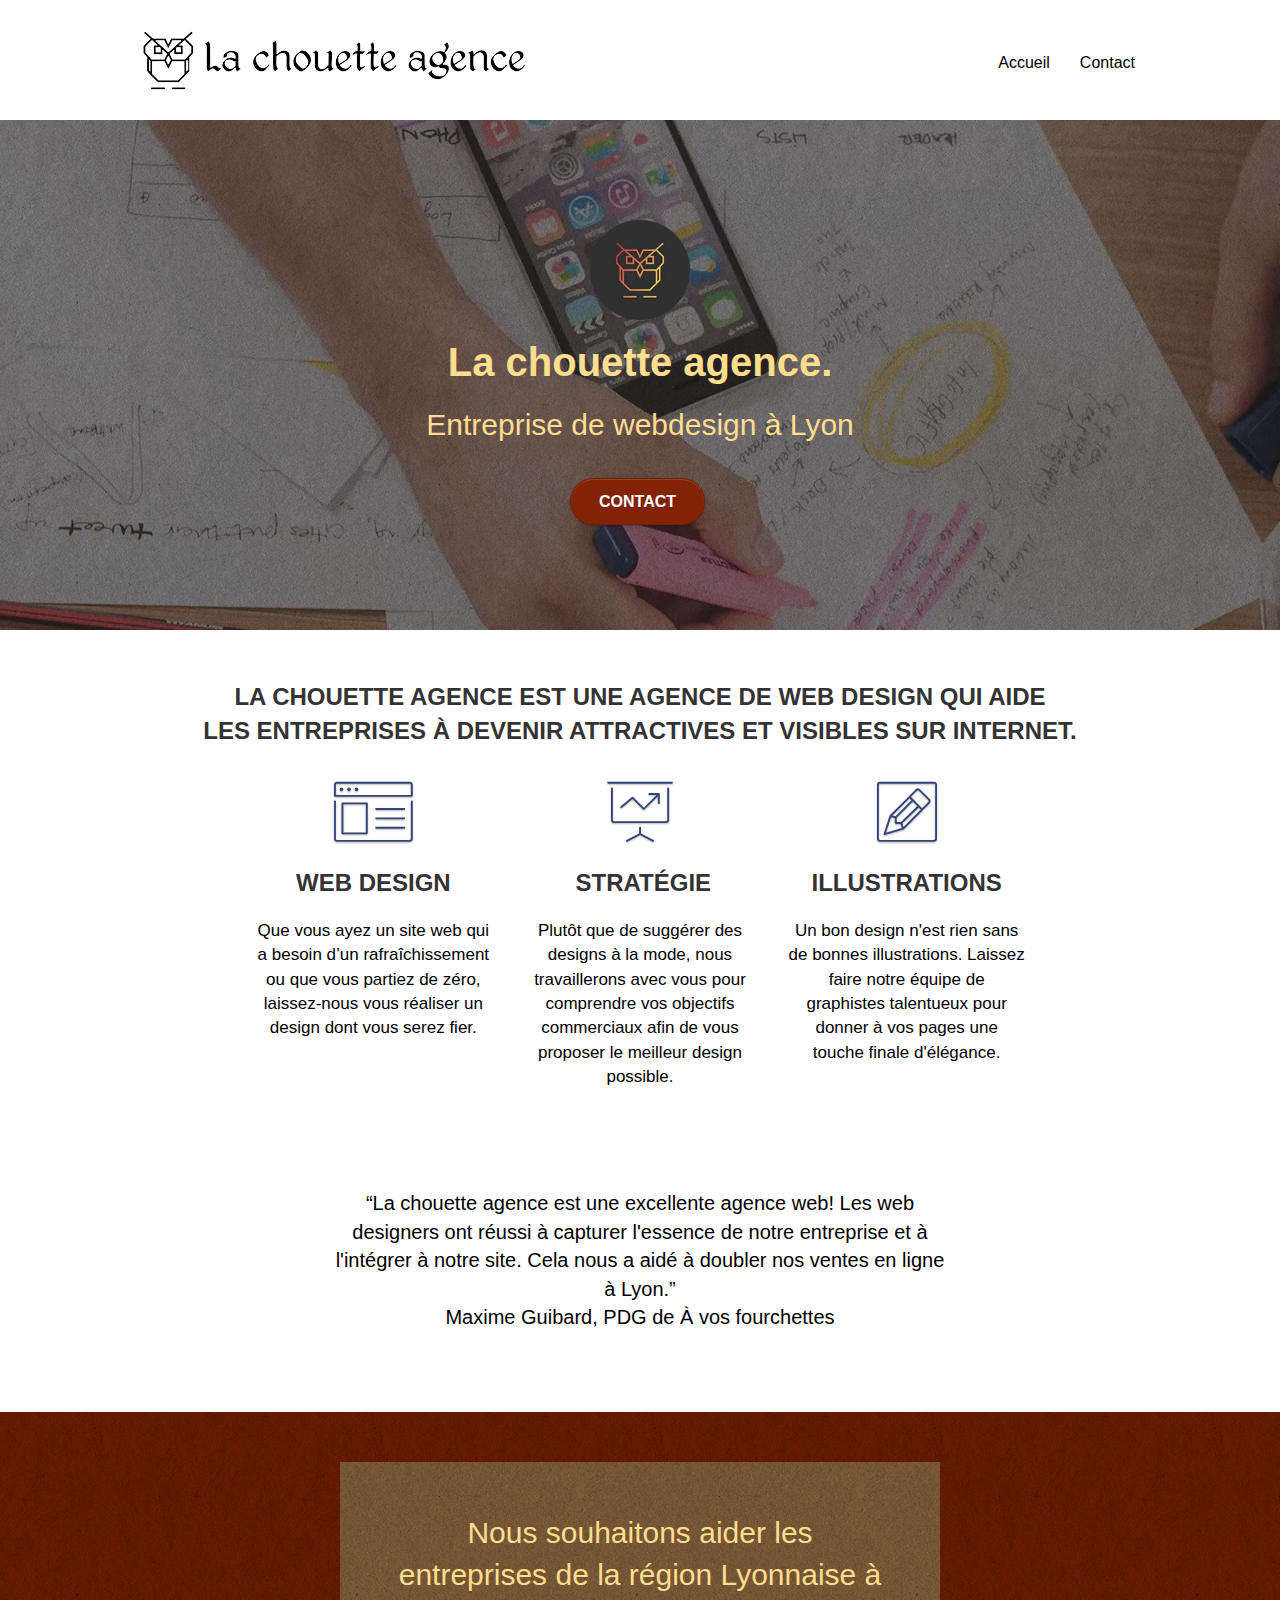
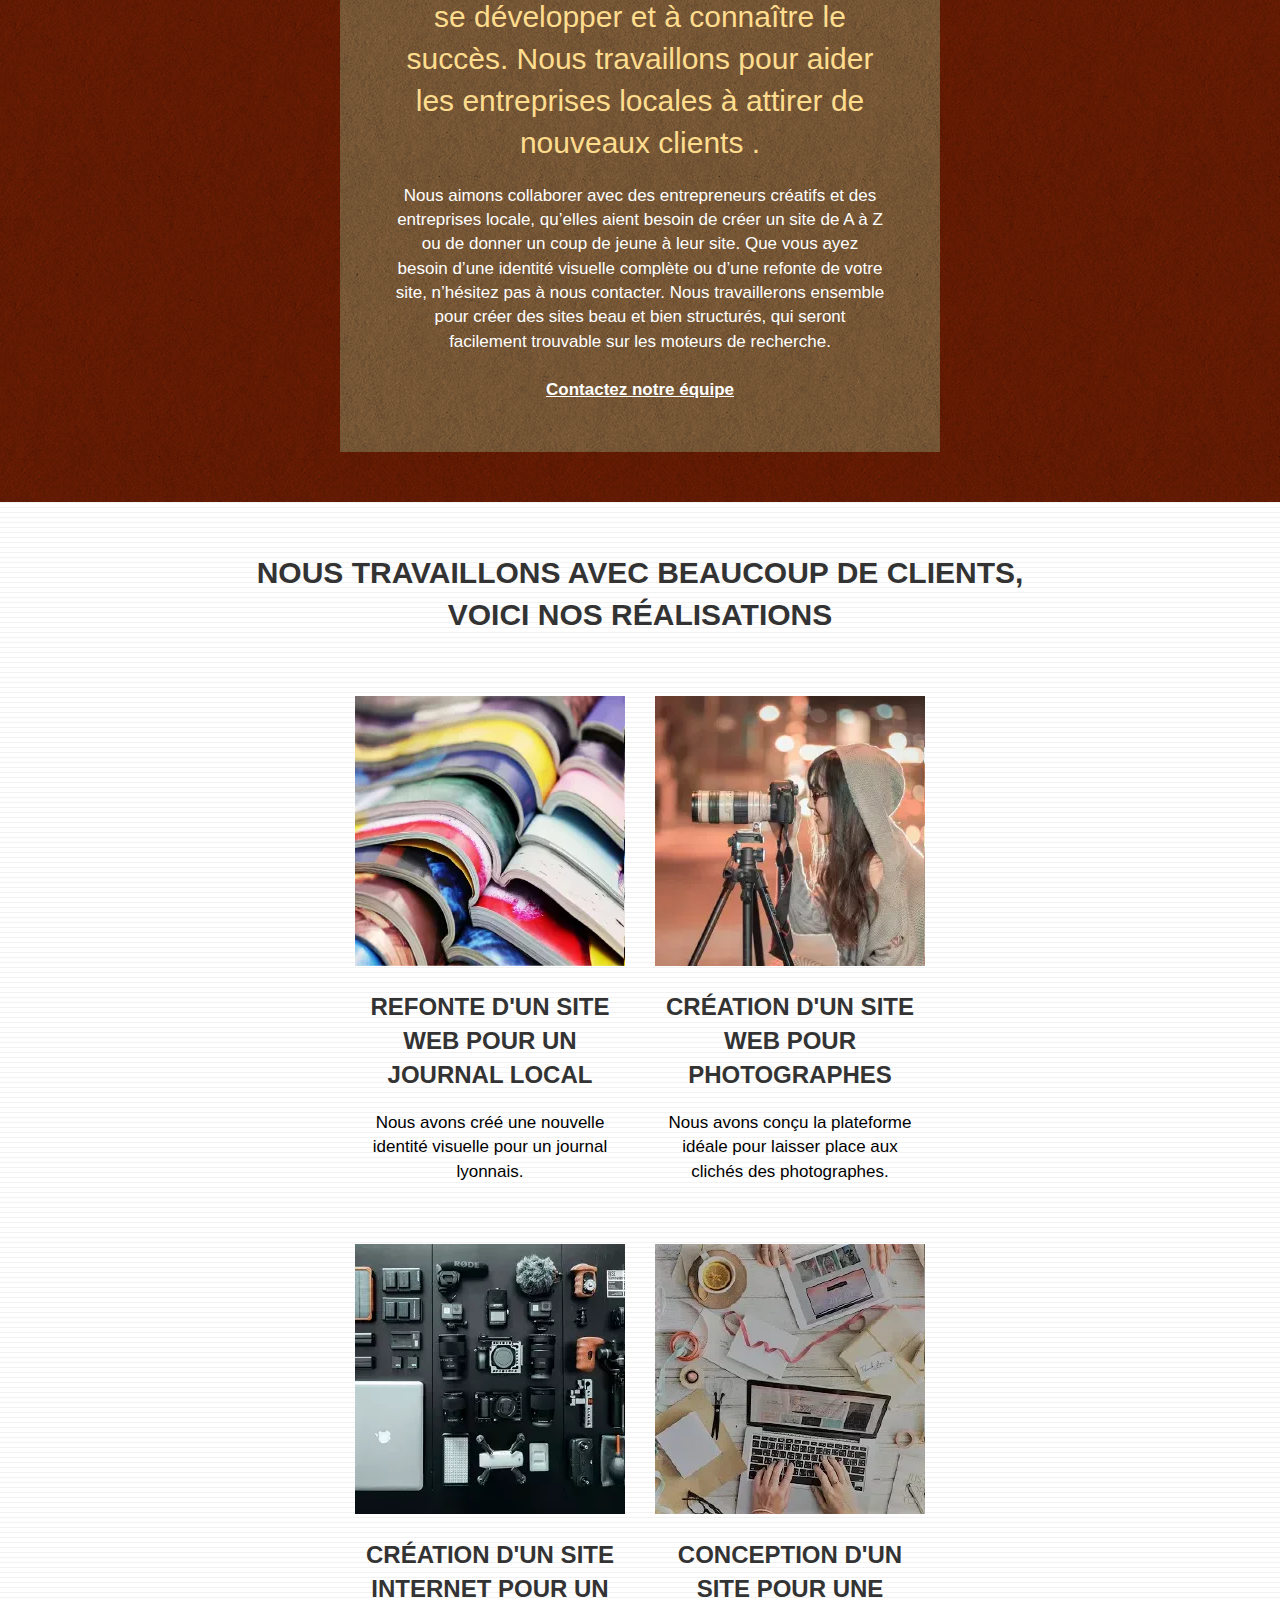
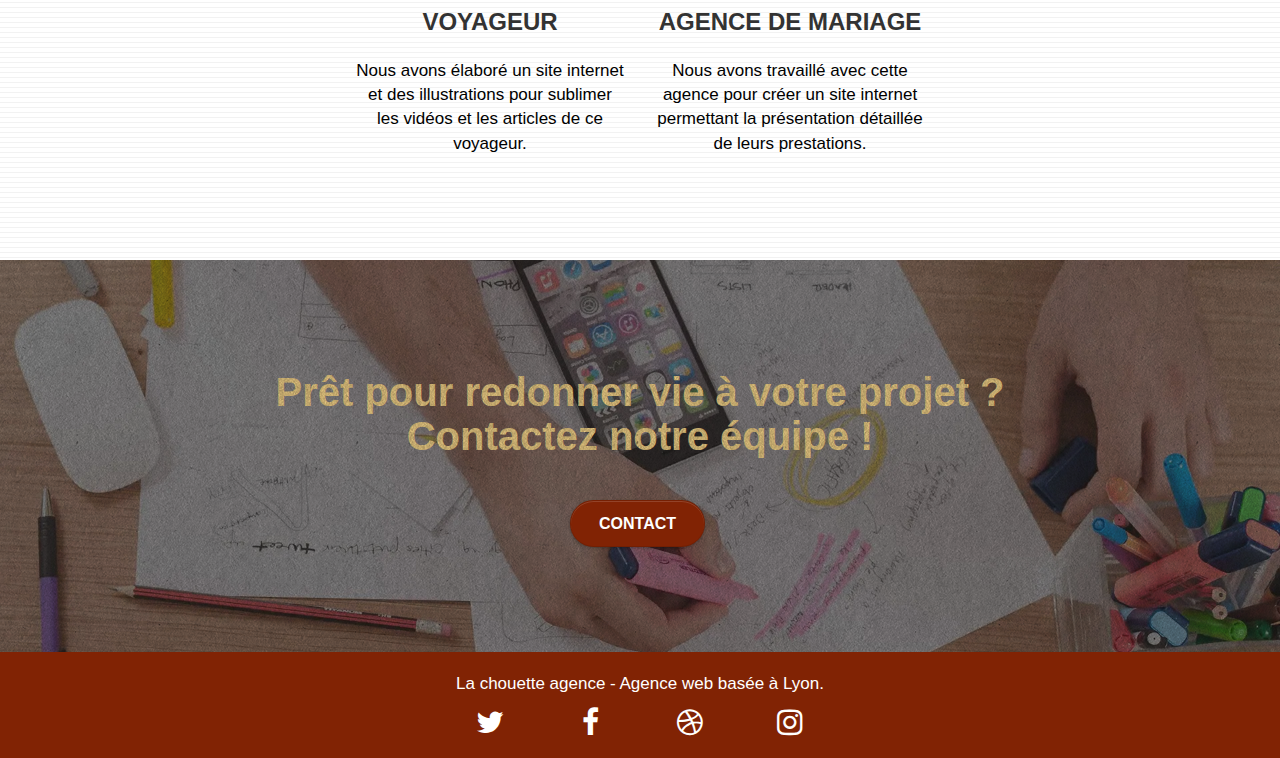
==== commit 9de95d12: "rectification" ====
--- a/index.html
+++ b/index.html
@@ -59,9 +59,7 @@
 			<div class="row tight-width-whitespace">
 				<div class="col-sm-12">
 					<img src="img/logo.webp" class="center-block image-resize-mode" width="100" alt="Logo en couleur de La chouette agence" />
-					<h1 class="text-center hero-bloc-text tc-white ">
-						La chouette agence.
-					</h1>
+					<h1 class="text-center hero-bloc-text tc-white ">La chouette agence.</h1>	
 					<h2>Entreprise de webdesign à Lyon</h2>
 					<div class="text-center">
 						<a href="page2.html" class="btn btn-lg btn-clean btn-rd cta-hero btn-atomic-tangerine" id="cta-hero">Contact</a>
@@ -84,9 +82,7 @@
 					<div class="text-center">
 						<span class="et-icon-browser sm-shadow icon-dark-slate-blue icons icon-lg"></span>
 					</div>
-					<h3 class="mg-md text-center">
-						Web design
-					</h3>
+					<h3 class="mg-md text-center">Web design</h3>
 					<p class="text-center ">
 						Que vous ayez un site web qui a besoin d&rsquo;un rafraîchissement ou que vous partiez de zéro, laissez-nous vous réaliser un design dont vous serez fier.
 					</p>
@@ -95,20 +91,16 @@
 					<div class="text-center">
 						<span class="et-icon-presentation sm-shadow icon-dark-slate-blue icons icon-lg"></span>
 					</div>
-					<h3 class="mg-md text-center">
-						&nbsp;Stratégie
-					</h3>
+					<h3 class="mg-md text-center">&nbsp;Stratégie</h3>
 					<p class="text-center ">
-						Plutôt que de suggérer des designs à la mode, nous travaillerons avec vous pour comprendre vos objectifs commerciaux afin de vous proposer le meilleur design possible.<br>
+						Plutôt que de suggérer des designs à la mode, nous travaillerons avec vous pour comprendre vos objectifs commerciaux afin de vous proposer le meilleur design possible.<br/>
 					</p>
 				</div>
 				<div class="col-sm-4">
 					<div class="text-center">
 						<span class="et-icon-edit sm-shadow icon-dark-slate-blue icons icon-lg"></span>
 					</div>
-					<h3 class="mg-md text-center">
-						Illustrations
-					</h3>
+					<h3 class="mg-md text-center">Illustrations</h3>
 					<p class="text-center ">
 						Un bon design n'est rien sans de bonnes illustrations. Laissez faire notre équipe de graphistes talentueux pour donner à vos pages une touche finale d'élégance.
 					</p>
@@ -120,7 +112,6 @@
 						<p>“La chouette agence est une excellente agence web! Les web designers ont réussi à capturer l'essence de notre entreprise et à l'intégrer à notre site. Cela nous a aidé à doubler nos ventes en ligne à Lyon.”
 						<br/>Maxime Guibard, PDG de À vos fourchettes</p>
 					</blockquote>
-
 				</div>
 			</div>
 		</div>
@@ -132,7 +123,7 @@
 			<div class="row tight-width-whitespace black-background">
 				<div class="col-sm-12">
 					<h2 class="mg-md text-center tc-white">
-						Nous souhaitons aider les entreprises de la région Lyonnaise à se développer et à connaître le succès. Nous travaillons pour aider les entreprises locales à attirer de nouveaux clients .<br>
+						Nous souhaitons aider les entreprises de la région Lyonnaise à se développer et à connaître le succès. Nous travaillons pour aider les entreprises locales à attirer de nouveaux clients .
 					</h2>
 					<p class="text-center white">
 						Nous aimons collaborer avec des entrepreneurs créatifs et des entreprises locale, qu’elles aient besoin de créer un site de A à Z ou de donner un coup de jeune à leur site. Que vous ayez besoin d’une identité visuelle complète ou d’une refonte de votre site, n’hésitez pas à nous contacter. Nous travaillerons ensemble pour créer des sites beau et bien structurés, qui seront facilement trouvable sur les moteurs de recherche. <br><br><a class="ltc-white bold-link" href="page2.html">Contactez notre équipe</a><br>
@@ -147,12 +138,12 @@
 		<div class="container bloc-lg">
 			<div class="row">
 				<div class="col-sm-12 text-center">
-					<p id="realisations">Nous travaillons avec beaucoup de clients, <br>voici nos réalisations</p>
+					<h3 id="realisations">Nous travaillons avec beaucoup de clients, <br>voici nos réalisations</h3>
 				</div>
 			</div>
 			<div class="row tight-width-whitespace portfolio-row">
 				<div class="col-sm-6">
-					<a href="#" data-lightbox="img/1.jpg" data-gallery-id="gallery-1" data-caption="Refonte d'un site web pour un journal local" data-frame="snapshot-lb"><img src="img/1.webp" alt="Photo d'une pile de livres colorés" class="img-responsive portfolio-thumb" /></a>
+					<a href="#" data-lightbox="img/1.webp" data-gallery-id="gallery-1" data-caption="Refonte d'un site web pour un journal local" data-frame="snapshot-lb"><img src="img/1.webp" alt="Photo d'une pile de livres colorés" class="img-responsive portfolio-thumb" /></a>
 					<h3 class="mg-md text-center">
 						Refonte d'un site web pour un journal local
 					</h3>
@@ -161,7 +152,7 @@
 					</p>
 				</div>
 				<div class="col-sm-6">
-					<a href="#" data-lightbox="img/2.jpg" data-gallery-id="gallery-1" data-caption="Création d'un site web pour photographes" data-frame="snapshot-lb"><img src="img/2.webp" class="img-responsive portfolio-thumb" alt="Photo d'une femme en train de photographier" /></a>
+					<a href="#" data-lightbox="img/2.webp" data-gallery-id="gallery-1" data-caption="Création d'un site web pour photographes" data-frame="snapshot-lb"><img src="img/2.webp" class="img-responsive portfolio-thumb" alt="Photo d'une femme en train de photographier" /></a>
 					<h3 class="mg-md text-center">
 						Création d'un site web pour photographes
 					</h3>
@@ -172,7 +163,7 @@
 			</div>
 			<div class="row tight-width-whitespace portfolio-row">
 				<div class="col-sm-6">
-					<a href="#" data-lightbox="img/3.bmp" data-gallery-id="gallery-1" data-caption="Création d'un site internet pour un voyageur" data-frame="snapshot-lb"><img src="img/3.webp" class="img-responsive portfolio-thumb" alt="Photo d'accessoires de photographie"/></a>
+					<a href="#" data-lightbox="img/3.webp" data-gallery-id="gallery-1" data-caption="Création d'un site internet pour un voyageur" data-frame="snapshot-lb"><img src="img/3.webp" class="img-responsive portfolio-thumb" alt="Photo d'accessoires de photographie"/></a>
 					<h3 class="mg-md text-center">
 						Création d'un site internet pour un voyageur
 					</h3>
@@ -181,7 +172,7 @@
 					</p>
 				</div>
 				<div class="col-sm-6">
-					<a href="#" data-lightbox="img/4.bmp" data-gallery-id="gallery-1" data-caption="Conception d'un site pour une agence de mariage" data-frame="snapshot-lb"><img src="img/4.webp" class="img-responsive portfolio-thumb" alt="Photo d'un espace de travail avec ordinateur portable et tablette" /></a>
+					<a href="#" data-lightbox="img/4.webp" data-gallery-id="gallery-1" data-caption="Conception d'un site pour une agence de mariage" data-frame="snapshot-lb"><img src="img/4.webp" class="img-responsive portfolio-thumb" alt="Photo d'un espace de travail avec ordinateur portable et tablette" /></a>
 					<h3 class="mg-md text-center">
 						Conception d'un site pour une agence de mariage
 					</h3>
